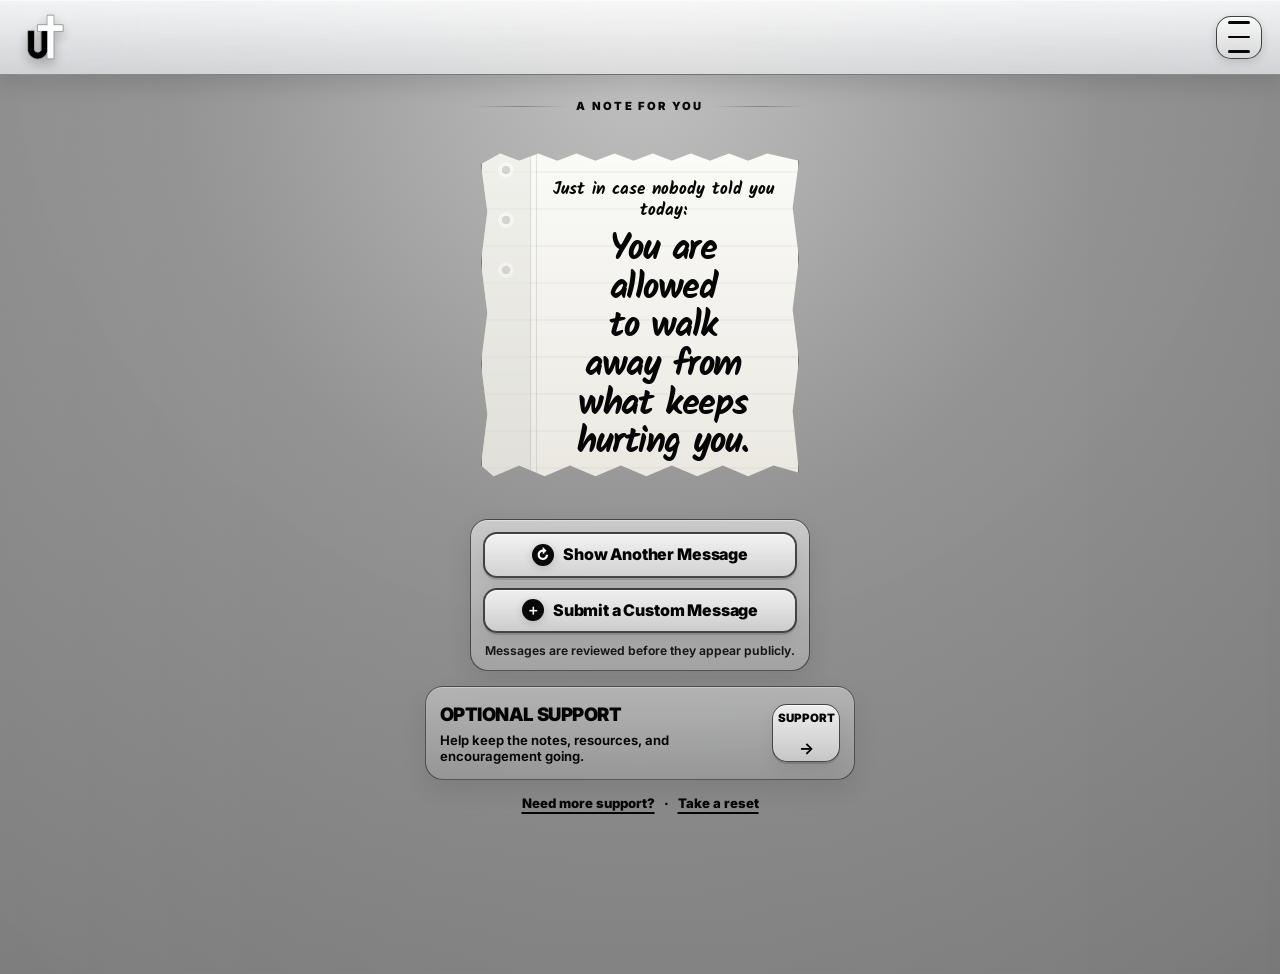
==== index.html @ c01e530f "Update index.html" ====
<!doctype html>
<html lang="en">
<head>
<meta charset="utf-8">
<meta name="viewport" content="width=device-width, initial-scale=1, viewport-fit=cover">
<meta name="theme-color" content="#8b8b8b">
<link rel="preconnect" href="https://fonts.googleapis.com">
<link rel="preconnect" href="https://fonts.gstatic.com" crossorigin>
<link href="https://fonts.googleapis.com/css2?family=Inter:wght@400;500;600;700;800;900&family=Kalam:wght@400;700&display=swap" rel="stylesheet">
<link rel="stylesheet" href="/assets/css/styles.css?v=22">
<title>Understanding Trauma | A Note For You</title>
<meta name="description" content="A gentle place to pause, breathe, and receive a note of encouragement.">
<meta property="og:title" content="Understanding Trauma | A Note For You">
<meta property="og:description" content="A gentle place to pause, breathe, and receive a note of encouragement.">
<meta property="og:type" content="website">
</head>
<body class="home-body balanced-home-body">
<a class="skip-link" href="#main">Skip to main content</a>
<div class="app-shell balanced-app-shell">
<header class="site-topbar clean-sticky-header">
<a class="top-logo" href="/" aria-label="Understanding Trauma home">
<img src="/assets/images/ut-logo-transparent.png" alt="Understanding Trauma logo">
</a>
<button class="menu-toggle" id="menuToggle" type="button" aria-label="Open navigation menu" aria-expanded="false" aria-controls="siteMenu">
<span></span><span></span><span></span>
</button>
<nav class="site-menu" id="siteMenu" aria-label="Site navigation">
<div class="menu-card">
<div class="menu-head">
<span>Understanding Trauma</span>
<button class="menu-close" id="menuClose" type="button" aria-label="Close navigation menu">×</button>
</div>
<a href="/" class="is-active">Notes</a>
<a href="/user_messages/">Submit a Message</a>
<a href="/resources/">Resources</a>
<a href="/destress/">Destress</a>
<a href="/faith/">Faith</a>
<a href="/store/">Store</a>
<a href="/support/">Support</a>
<a href="/about/">About</a>
<a href="/admin/">Admin</a>
</div>
</nav>
</header>
<main class="main-home balanced-main-home" id="main">
<section class="note-section balanced-note-section reveal" aria-label="A note for you">
<div class="section-label"><span></span><p>A Note For You</p><span></span></div>
<div class="note-wrap">
<article class="note-paper balanced-note-paper" aria-live="polite">
<p class="note-kicker">Just in case nobody told you today: </p>
<p class="note-message" id="noteMessage" aria-live="polite"></p>
</article>
</div>
<div class="action-panel balanced-action-panel">
<button class="control-button primary-control" id="newNoteButton" type="button">
<span class="control-icon" aria-hidden="true">↻</span>
<span>Show Another Message</span>
</button>
<a class="control-button secondary-control" href="/user_messages/">
<span class="control-icon" aria-hidden="true">＋</span>
<span>Submit a Custom Message</span>
</a>
<p class="review-note">Messages are reviewed before they appear publicly.</p>
</div>
</section>
<section class="home-support-card reveal reveal-delay" aria-label="Support Understanding Trauma">
<div>
<h2 class="home-support-kicker">Optional support</h2>
<p>Help keep the notes, resources, and encouragement going.</p>
</div>
<a class="home-support-link" href="/support/">
<span>Support</span>
<strong>→</strong>
</a>
</section>
<section class="home-soft-links reveal reveal-delay" aria-label="Additional support links">
<a href="/resources/">Need more support?</a>
<span aria-hidden="true">·</span>
<a href="/destress/">Take a reset</a>
</section>
</main>
<div id="siteFooter"></div>
</div>
<script src="/assets/js/nav.js?v=22" defer></script>
<script src="/assets/js/app.js?v=22" defer></script>
<script src="/assets/js/faith.js?v=22" defer></script>
<script src="/assets/js/support.js?v=22" defer></script>
<script src="/assets/js/submit.js?v=22" defer></script>
<script src="/assets/js/store.js?v=22" defer></script>
<script src="/assets/js/destress.js?v=22" defer></script>
<script src="/assets/js/music.js?v=22" defer></script>
</body>
</html>
---- assets/css/styles.css ----
:root{
--page:#e8edf2;
--shell:#8e8e8e;
--shell-top:#a2a2a2;
--shell-bottom:#7f7f7f;
--ink:#050505;
--muted:#2a2a2a;
--line:#050505;
--panel:#d8d8d8;
--panel2:#eeeeee;
--paper:#f7f7f2;
--paper2:#e9e8e1;
--shadow:0 18px 45px rgba(0,0,0,.16);
--shadow2:0 8px 18px rgba(0,0,0,.13);
--font-sans:Inter,system-ui,-apple-system,BlinkMacSystemFont,"Segoe UI",sans-serif;
--font-note:Kalam,"Comic Sans MS",cursive;
}
*{box-sizing:border-box}
html{scroll-behavior:smooth}
body{margin:0;background:var(--page);color:var(--ink);font-family:var(--font-sans);line-height:1.45}
a{color:inherit;text-decoration:none}
button,input,textarea{font:inherit;color:inherit}
button,a{touch-action:manipulation}
img,svg{display:block}
.skip-link{position:absolute;left:1rem;top:-5rem;background:#000;color:#fff;padding:.65rem 1rem;border-radius:999px;z-index:999}
.skip-link:focus{top:1rem}
.home-body,.interior-body,.admin-body{min-height:100svh;padding:7px;background:linear-gradient(180deg,#f4f6f8,#e3e8ed)}
.app-shell{position:relative;width:min(100%,470px);min-height:calc(100svh - 14px);margin:0 auto;overflow:hidden;border-radius:14px;background:linear-gradient(180deg,var(--shell-top),var(--shell) 24%,var(--shell-bottom));box-shadow:0 0 0 1px rgba(255,255,255,.75),0 20px 60px rgba(0,0,0,.15);display:flex;flex-direction:column}
.app-shell::before{content:"";position:absolute;inset:0;background:repeating-linear-gradient(0deg,rgba(255,255,255,.035) 0 1px,transparent 1px 5px),linear-gradient(90deg,rgba(255,255,255,.10),transparent 18%,transparent 82%,rgba(0,0,0,.055));pointer-events:none;mix-blend-mode:soft-light}
.site-topbar{position:relative;z-index:20;display:flex;align-items:center;justify-content:space-between;min-height:84px;padding:13px 19px;border-bottom:3px solid var(--line);box-shadow:0 7px 14px rgba(0,0,0,.13)}
.top-logo{display:grid;place-items:center;width:64px;height:64px}
.top-logo img{width:64px;height:64px;object-fit:contain;filter:drop-shadow(0 6px 6px rgba(0,0,0,.32)) drop-shadow(0 0 10px rgba(255,255,255,.32))}
.menu-toggle,.menu-close{display:grid;place-items:center;border:2px solid var(--line);background:linear-gradient(180deg,#f5f5f5,#d8d8d8);color:#000;cursor:pointer;box-shadow:0 2px 0 rgba(0,0,0,.18)}
.menu-toggle{width:48px;height:44px;border-radius:14px;gap:4px}
.menu-toggle span{display:block;width:22px;height:3px;border-radius:99px;background:#050505}
.menu-close{width:38px;height:38px;border-radius:12px;font-size:1.35rem;font-weight:900}
.site-menu{position:fixed;inset:0;z-index:100;background:rgba(0,0,0,.45);display:none;align-items:flex-start;justify-content:center;padding:18px}
.site-menu.is-open{display:flex}
.menu-card{width:min(100%,360px);margin-top:10px;border:2px solid #000;border-radius:20px;background:linear-gradient(180deg,#f3f3f3,#d1d1d1);box-shadow:0 24px 70px rgba(0,0,0,.35);overflow:hidden}
.menu-head{display:flex;align-items:center;justify-content:space-between;padding:15px;border-bottom:2px solid #000}
.menu-head span{font-size:.74rem;text-transform:uppercase;letter-spacing:.18em;font-weight:900}
.menu-card a{display:flex;align-items:center;justify-content:space-between;min-height:54px;padding:0 17px;border-bottom:1px solid rgba(0,0,0,.20);font-weight:850;font-size:1rem}
.menu-card a::after{content:"→";font-weight:900}
.menu-card a:last-child{border-bottom:0}
.menu-card a.is-active{background:rgba(255,255,255,.52)}
.menu-open{overflow:hidden}
.main-home,.interior-main{position:relative;z-index:1;flex:1;padding:24px 20px}
.main-home{display:grid;gap:18px;align-content:start}
.note-section{display:grid;gap:16px;justify-items:center}
.section-label{display:grid;grid-template-columns:1fr auto 1fr;align-items:center;gap:10px;width:100%;max-width:330px}
.section-label span{height:1px;background:linear-gradient(90deg,transparent,#171717,transparent);opacity:.32}
.section-label p,.micro-label,.panel-label{margin:0;text-transform:uppercase;letter-spacing:.20em;font-weight:900;font-size:.70rem;color:#0a0a0a}
.note-wrap{width:100%;display:grid;place-items:center;padding:6px 0}
.note-paper{position:relative;width:min(318px,88vw);min-height:220px;padding:44px 24px 35px;display:grid;align-content:center;text-align:center;background:linear-gradient(145deg,var(--paper),var(--paper2));box-shadow:0 18px 34px rgba(0,0,0,.18),0 1px 0 rgba(255,255,255,.65) inset;clip-path:polygon(0% 8%,6% 5%,12% 7%,18% 5%,24% 7%,30% 5%,36% 7%,42% 5%,48% 7%,54% 5%,60% 7%,66% 5%,72% 7%,78% 5%,84% 7%,90% 5%,100% 7%,98% 20%,100% 34%,98% 48%,100% 62%,98% 76%,100% 93%,92% 91%,84% 94%,76% 91%,68% 94%,60% 91%,52% 94%,44% 91%,36% 94%,28% 91%,20% 94%,12% 91%,4% 94%,0% 91%,2% 77%,0% 63%,2% 49%,0% 35%,2% 21%)}
.note-paper::before{content:"";position:absolute;inset:0;background:repeating-linear-gradient(2deg,rgba(255,255,255,.14) 0 1px,rgba(0,0,0,.012) 1px 3px);opacity:.5;pointer-events:none}
.note-kicker,.note-message,.note-helper{position:relative;z-index:1}
.note-kicker{margin:0 auto 9px;max-width:250px;font-family:var(--font-note);font-size:1.08rem;font-weight:700;line-height:1.18}
.note-message{margin:0 auto;max-width:252px;font-family:var(--font-note);font-weight:700;font-size:1.38rem;line-height:1.23;letter-spacing:-.02em;transition:opacity .18s ease,transform .18s ease}
.note-message.is-changing{opacity:.25;transform:scale(.982)}
.note-helper{margin:9px 0 0;font-family:var(--font-note);font-weight:700;font-size:.74rem;color:#474747}
.action-panel{width:min(100%,340px);display:grid;gap:10px;padding:12px;border:1.5px solid rgba(0,0,0,.55);border-radius:18px;background:rgba(255,255,255,.10);box-shadow:inset 0 1px 0 rgba(255,255,255,.22),0 8px 18px rgba(0,0,0,.10)}
.control-button{display:flex;align-items:center;justify-content:center;gap:9px;min-height:45px;width:100%;padding:9px 15px;border:2px solid var(--line);border-radius:13px;background:linear-gradient(180deg,#f8f8f8,#dcdcdc);color:#000;font-weight:850;letter-spacing:-.01em;cursor:pointer;box-shadow:0 1px 0 rgba(255,255,255,.88) inset,0 3px 0 rgba(0,0,0,.18),0 7px 14px rgba(0,0,0,.08);transition:transform .18s ease,background .18s ease,box-shadow .18s ease}
.control-button:hover{background:linear-gradient(180deg,#fff,#e4e4e4);transform:translateY(-1px)}
.control-button:active{transform:translateY(2px);box-shadow:0 1px 0 rgba(255,255,255,.88) inset,0 1px 0 rgba(0,0,0,.18)}
.control-icon{display:grid;place-items:center;width:22px;height:22px;border-radius:999px;background:#080808;color:#fff;font-weight:900;font-size:.9rem;line-height:1}
.review-note{margin:0 auto;text-align:center;font-size:.76rem;font-weight:650;line-height:1.25;color:#171717}
.home-cards{display:grid;gap:11px;width:min(100%,340px);margin:0 auto}
.mini-card{display:grid;gap:4px;padding:14px;border:1.5px solid rgba(0,0,0,.50);border-radius:17px;background:rgba(255,255,255,.12);box-shadow:inset 0 1px 0 rgba(255,255,255,.18)}
.mini-card span{font-size:.72rem;text-transform:uppercase;letter-spacing:.18em;font-weight:900}
.mini-card strong{font-size:1.02rem;line-height:1.2}
.music-card{grid-template-columns:1fr}
.music-toggle{display:flex;align-items:center;justify-content:center;gap:9px;min-height:42px;border:2px solid #000;border-radius:13px;background:linear-gradient(180deg,#f8f8f8,#dcdcdc);font-weight:850;cursor:pointer;box-shadow:0 3px 0 rgba(0,0,0,.16)}
.music-dot{width:10px;height:10px;border-radius:999px;background:#0a0a0a;box-shadow:0 0 0 4px rgba(0,0,0,.08)}
.music-toggle[aria-pressed="true"] .music-dot{background:#fff;box-shadow:0 0 0 4px rgba(0,0,0,.35),0 0 12px rgba(255,255,255,.8)}
.clean-footer{position:relative;z-index:2;display:block;padding:18px 20px;border-top:3px solid #050505;background:rgba(120,120,120,.42)}
.footer-main{display:flex;align-items:center;justify-content:space-between;gap:14px}
.footer-brand{margin:0 0 4px;font-size:1rem;font-weight:900}
.footer-note{margin:0;font-size:.88rem;line-height:1.28;color:#111}
.footer-socials{display:flex;gap:8px;flex-shrink:0}
.footer-socials a{display:grid;place-items:center;width:38px;height:38px;border:2px solid #000;border-radius:12px;background:linear-gradient(180deg,#f1f1f1,#d8d8d8);box-shadow:0 2px 0 rgba(0,0,0,.16)}
.footer-socials svg{width:20px;height:20px}
.footer-links{display:flex;flex-wrap:wrap;gap:8px 13px;margin-top:14px;padding-top:12px;border-top:1px solid rgba(0,0,0,.25)}
.footer-links a{font-size:.82rem;font-weight:850;text-decoration:underline;text-decoration-thickness:2px;text-underline-offset:4px}
.page-hero,.content-hero{text-align:center;max-width:690px;margin:0 auto 22px}
h1,h2,p{margin-top:0}
h1{margin:7px auto 10px;font-size:clamp(2rem,9.4vw,3.25rem);line-height:.96;letter-spacing:-.06em;font-weight:900;text-wrap:balance}
.hero-lede{max-width:600px;margin:0 auto;color:#111;font-size:1rem;line-height:1.45}
.form-layout{display:grid;gap:14px;max-width:760px;margin:0 auto}
.message-form,.submit-tips,.admin-panel,.review-card,.not-found-card,.content-card{border:2px solid #000;border-radius:19px;background:linear-gradient(180deg,rgba(238,238,238,.93),rgba(212,212,212,.93));box-shadow:var(--shadow2)}
.message-form,.submit-tips,.admin-panel,.content-card{padding:18px}
.message-form label,.token-form label,.login-form label{display:block;margin-bottom:6px;font-weight:850}
.field-help{margin:0 0 12px;color:#1d1d1d;font-size:.93rem;line-height:1.35}
textarea,input{width:100%;border:2px solid #000;border-radius:13px;background:#f4f4f4;padding:12px;outline:none}
textarea{min-height:170px;resize:vertical}
textarea:focus,input:focus{background:#fff;box-shadow:0 0 0 4px rgba(255,255,255,.36)}
.form-row{margin:14px 0}
.small-field span{font-weight:600;color:#333}
.check-row{display:flex!important;gap:11px;align-items:flex-start;margin:12px 0 17px!important;color:#111;font-weight:700!important;line-height:1.32}
.check-row input{width:24px;height:24px;margin-top:2px;accent-color:#000;flex:0 0 auto}
.form-status,.admin-status{min-height:1.4rem;margin:12px 0 0;font-weight:850}
.submit-tips ul{margin:10px 0 0;padding-left:18px;color:#111}
.submit-tips li{line-height:1.34}
.submit-tips li+li{margin-top:7px}
.content-main{display:grid;gap:14px}
.content-card h2{margin:0 0 8px;font-size:1.25rem;line-height:1.1;font-weight:900}
.content-card p{margin:0;font-weight:600;line-height:1.46}
.content-grid{display:grid;gap:12px}
.important-card{background:linear-gradient(180deg,#f5f5f5,#d3d3d3)}
.admin-panel{max-width:790px;margin:0 auto}
.hero-lede-admin{max-width:650px}
.login-form{display:grid;gap:10px;margin-top:18px}
.is-hidden{display:none!important}
.admin-panel-top{display:flex;align-items:flex-start;justify-content:space-between;gap:14px}
.small-logout,.mini-link{min-height:36px;padding:7px 12px;border:2px solid #000;border-radius:999px;background:linear-gradient(180deg,#f2f2f2,#d8d8d8);font-weight:850;cursor:pointer;box-shadow:0 2px 0 rgba(0,0,0,.15)}
.portal-grid{display:grid;gap:12px;margin-top:18px}
.portal-card{display:grid;grid-template-columns:auto 1fr auto;align-items:center;gap:12px;padding:14px;border:2px solid #000;border-radius:16px;background:linear-gradient(180deg,#f1f1f1,#d5d5d5);box-shadow:0 1px 0 rgba(255,255,255,.75) inset,0 3px 0 rgba(0,0,0,.16)}
.portal-card-icon{display:grid;place-items:center;width:36px;height:36px;border-radius:999px;background:#070707;color:#fff;font-weight:900}
.portal-card-text{display:grid;gap:2px}
.portal-card-text strong{font-size:1rem;line-height:1.1}
.portal-card-text small{font-size:.82rem;line-height:1.25;color:#242424;font-weight:650}
.portal-card-arrow{font-weight:900}
.review-toolbar{display:flex;align-items:center;justify-content:space-between;gap:10px;margin:16px 0 2px}
.message-list{display:grid;gap:12px;margin-top:14px}
.review-card{padding:14px;background:#efefef}
.review-card p{margin-bottom:8px;font-weight:650}
.review-meta{font-size:.85rem;color:#222;font-weight:800}
.review-actions{display:flex;gap:8px;flex-wrap:wrap;margin-top:10px}
.review-actions .control-button{width:auto;min-height:40px;padding:8px 12px;border-radius:10px}
.review-actions button[data-action="reject"]{background:linear-gradient(180deg,#4c4c4c,#292929);color:#fff}
.review-actions button[data-action="reject"] .control-icon{background:#fff;color:#000}
.empty-state{display:grid;gap:4px;padding:18px;border:2px dashed #000;border-radius:16px;background:rgba(255,255,255,.35);text-align:center}
.not-found{min-height:100svh;display:grid;place-content:center;text-align:center;background:var(--page);padding:18px}
.not-found-card{width:min(620px,100%);padding:26px;background:var(--shell)}
.not-found-card img{width:84px;height:84px;object-fit:contain;margin:0 auto 18px}
.not-found-card .control-button{width:auto;display:inline-flex;margin:0 auto}
.reveal{animation:rise .45s ease both}.reveal-delay{animation-delay:.06s}
@keyframes rise{from{opacity:0;transform:translateY(10px)}to{opacity:1;transform:translateY(0)}}
@media (min-width:760px){
.app-shell{width:min(100%,920px)}
.main-home{align-content:start}
.content-grid{grid-template-columns:repeat(3,1fr)}
.form-layout{grid-template-columns:minmax(0,1fr) 270px}
}
@media (max-width:390px){
.home-body,.interior-body,.admin-body{padding:5px}
.app-shell{min-height:calc(100svh - 10px)}
.site-topbar{min-height:78px;padding:10px 16px}
.top-logo,.top-logo img{width:58px;height:58px}
.menu-toggle{width:46px;height:42px}
.main-home,.interior-main{padding:20px 18px}
.note-paper{width:min(302px,88vw);min-height:210px;padding:40px 21px 32px}
.note-kicker{font-size:1.02rem}
.note-message{font-size:1.26rem}
.control-button{font-size:.96rem}
.footer-main{align-items:flex-start;flex-direction:column}
}
@media (max-height:735px){
.site-topbar{min-height:76px}
.top-logo,.top-logo img{width:56px;height:56px}
.main-home{gap:14px;padding-top:18px}
.note-paper{min-height:200px;padding-top:38px;padding-bottom:30px}
.note-message{font-size:1.22rem}
}
@media (prefers-reduced-motion:reduce){
*,*::before,*::after{animation-duration:.01ms!important;animation-iteration-count:1!important;scroll-behavior:auto!important;transition:none!important}
}

/* v7 expansion: support, destress, faith, store, product admin */
.two-col{grid-template-columns:1fr}
.resource-actions{margin:0 auto;width:min(100%,520px)}
.support-card .control-button{margin-top:14px}
.fine-print{margin:10px 0 0!important;font-size:.82rem;color:#2c2c2c}
.destress-card{border:2px solid #000;border-radius:20px;background:linear-gradient(180deg,rgba(238,238,238,.94),rgba(212,212,212,.94));box-shadow:var(--shadow2);padding:20px;text-align:center;display:grid;gap:16px}
.breathing-orb{width:150px;height:150px;border:2px solid #000;border-radius:999px;margin:0 auto;background:radial-gradient(circle,#f6f6f6,#bdbdbd);box-shadow:0 12px 24px rgba(0,0,0,.18),inset 0 0 18px rgba(255,255,255,.5);display:grid;place-items:center;transition:transform 4s ease,box-shadow 4s ease}
.breathing-orb span{width:20px;height:20px;border-radius:999px;background:#050505}
.breathing-orb.inhale{transform:scale(1.18)}
.breathing-orb.hold{transform:scale(1.18);box-shadow:0 14px 30px rgba(0,0,0,.22),inset 0 0 24px rgba(255,255,255,.7)}
.breathing-orb.exhale{transform:scale(.88);transition-duration:6s}
.breathing-orb.rest{transform:scale(1);transition-duration:2s}
.breathing-text{font-size:1.15rem;font-weight:850;margin:0}
.destress-actions{display:grid;gap:10px}
.faith-card p{font-family:var(--font-note);font-size:1.25rem;font-weight:700}
.store-toolbar{display:flex;align-items:center;justify-content:space-between;gap:10px;margin-bottom:4px}
.store-grid{display:grid;gap:14px}
.store-empty{text-align:center}
.store-card{border:2px solid #000;border-radius:20px;background:linear-gradient(180deg,rgba(238,238,238,.94),rgba(212,212,212,.94));box-shadow:var(--shadow2);overflow:hidden}
.store-card img{width:100%;aspect-ratio:4/3;object-fit:cover;border-bottom:2px solid #000}
.store-placeholder{aspect-ratio:4/3;display:grid;place-items:center;border-bottom:2px solid #000;background:linear-gradient(135deg,#bdbdbd,#eeeeee)}
.store-placeholder span{font-size:2rem;font-weight:900;letter-spacing:-.08em}
.store-card-body{padding:16px;display:grid;gap:10px}
.store-card-body h2{margin:0;font-size:1.25rem}
.store-card-body p{margin:0;font-weight:650}
.store-card-body strong{font-size:1.1rem}
.store-card .control-button[disabled]{opacity:.72;cursor:not-allowed}
.product-form{display:grid;gap:10px;margin:18px 0;padding:16px;border:2px solid #000;border-radius:18px;background:rgba(255,255,255,.20)}
.product-form label{font-weight:850}
.product-form textarea{min-height:110px}
.product-form select{width:100%;border:2px solid #000;border-radius:13px;background:#f4f4f4;padding:12px;font:inherit;font-weight:700}
.product-form-grid{display:grid;grid-template-columns:1fr 1fr;gap:10px}
.product-actions{display:grid;gap:10px}
.product-admin-list{display:grid;gap:12px;margin-top:14px}
.admin-product-card{display:grid;gap:12px;border:2px solid #000;border-radius:16px;background:linear-gradient(180deg,#f1f1f1,#d5d5d5);box-shadow:var(--shadow2);padding:14px}
.admin-product-card h2{margin:0 0 5px;font-size:1.15rem}
.admin-product-card p{margin:0 0 8px;font-weight:650}
.admin-product-card strong{display:inline-flex;margin-left:8px}
.product-badge{display:inline-flex;align-items:center;min-height:26px;padding:3px 9px;border:2px solid #000;border-radius:999px;font-size:.78rem;font-weight:900;text-transform:uppercase;letter-spacing:.08em;background:#efefef}
.admin-product-actions{display:flex;gap:8px;flex-wrap:wrap}
.support-mini{background:linear-gradient(180deg,rgba(255,255,255,.26),rgba(0,0,0,.045))}
@media (min-width:760px){
.two-col{grid-template-columns:1fr 1fr}
.destress-actions,.product-actions{grid-template-columns:1fr 1fr}
.store-grid{grid-template-columns:repeat(2,1fr)}
.admin-product-card{grid-template-columns:1fr auto;align-items:center}
}
@media (max-width:390px){
.breathing-orb{width:130px;height:130px}
.product-form-grid{grid-template-columns:1fr}
}

/* v8 friendly Square support page */
.support-main{gap:16px}
.support-hero{text-align:center;max-width:690px;margin:0 auto 4px}
.support-hero h1{font-family:var(--font-note);font-size:clamp(2.45rem,11vw,4.2rem);letter-spacing:-.06em;line-height:.92;margin-bottom:12px}
.support-note-card{width:min(100%,520px);margin:0 auto;padding:18px 20px;border:2px solid #000;border-radius:22px;background:linear-gradient(145deg,var(--paper,#f7f7f2),var(--paper2,#e9e8e1));box-shadow:var(--shadow2,0 8px 18px rgba(0,0,0,.13));text-align:center}
.support-script{font-family:var(--font-note);font-size:1.28rem;font-weight:700;line-height:1.25;margin:0}
.support-options{display:grid;gap:12px;width:min(100%,560px);margin:0 auto}
.support-option{display:grid;grid-template-columns:1fr auto;align-items:center;gap:14px;padding:16px;border:2px solid #000;border-radius:22px;background:linear-gradient(180deg,rgba(238,238,238,.94),rgba(212,212,212,.94));box-shadow:var(--shadow2,0 8px 18px rgba(0,0,0,.13))}
.support-option h2{margin:3px 0 6px;font-size:1.25rem;letter-spacing:-.03em;font-weight:900}
.support-option p{margin:0;font-size:.93rem;font-weight:650;line-height:1.33}
.support-eyebrow{margin:0!important;text-transform:uppercase;letter-spacing:.16em;font-size:.68rem!important;font-weight:900!important;color:#262626}
.featured-support{background:linear-gradient(180deg,#f4f4f4,#cccccc)}
.support-button{display:grid;place-items:center;width:82px;height:82px;border:2px solid #000;border-radius:20px;background:linear-gradient(180deg,#fbfbfb,#d8d8d8);box-shadow:0 1px 0 rgba(255,255,255,.85) inset,0 4px 0 rgba(0,0,0,.17);text-align:center}
.support-button span{font-size:1.18rem;font-weight:900;line-height:1}
.support-button strong{font-size:.78rem;text-transform:uppercase;letter-spacing:.08em}
.support-status{min-height:1.4rem;width:min(100%,520px);margin:0 auto;text-align:center;font-weight:850}
.support-impact{margin-top:2px}
@media (max-width:390px){
.support-option{grid-template-columns:1fr;justify-items:start}
.support-button{width:100%;height:54px;grid-template-columns:auto auto;gap:9px;border-radius:16px}
.support-button span{font-size:1rem}
.support-hero h1{font-size:2.6rem}
}

/* v9 calmer homepage redesign */
.calm-main-home{gap:16px;padding-top:24px;padding-bottom:18px}
.calm-note-section{gap:15px}
.calm-note-paper{min-height:214px}
.calm-action-panel{width:min(100%,340px);padding:12px;gap:10px}
.calm-strip{width:min(100%,340px);margin:0 auto;display:flex;flex-wrap:wrap;align-items:center;justify-content:center;gap:8px 10px;padding:10px 12px;border:1.5px solid rgba(0,0,0,.42);border-radius:999px;background:rgba(255,255,255,.13);box-shadow:inset 0 1px 0 rgba(255,255,255,.18)}
.calm-strip-link{display:inline-flex;align-items:center;gap:7px;border:0;background:transparent;padding:4px 0;font:inherit;font-size:.84rem;font-weight:850;text-decoration:underline;text-decoration-thickness:2px;text-underline-offset:4px;cursor:pointer;color:#060606}
.music-inline-button{text-decoration:none}
.music-inline-button .music-label{text-decoration:underline;text-decoration-thickness:2px;text-underline-offset:4px}
.quiet-explore{width:min(100%,340px);margin:0 auto;padding:15px;border:1.5px solid rgba(0,0,0,.42);border-radius:18px;background:rgba(255,255,255,.105);box-shadow:inset 0 1px 0 rgba(255,255,255,.16)}
.quiet-eyebrow{margin:0 0 10px;text-align:center;text-transform:uppercase;letter-spacing:.16em;font-size:.68rem;font-weight:900;color:#151515}
.quiet-link-grid{display:grid;grid-template-columns:1fr 1fr;gap:8px 10px}
.quiet-link-grid a{min-height:38px;display:flex;align-items:center;justify-content:center;text-align:center;padding:8px 9px;border:1.5px solid rgba(0,0,0,.52);border-radius:12px;background:rgba(255,255,255,.14);font-size:.82rem;font-weight:850;line-height:1.15}
.calm-footer .footer-links{justify-content:flex-start}
.calm-footer .footer-links a{font-size:.84rem}
.clean-footer .footer-links{gap:8px 16px}
@media (min-width:760px){
.calm-main-home{align-content:start}
.quiet-link-grid{grid-template-columns:repeat(4,1fr)}
.quiet-explore{width:min(100%,560px)}
}
@media (max-width:390px){
.calm-main-home{gap:14px}
.calm-strip{border-radius:18px}
.quiet-link-grid{grid-template-columns:1fr 1fr}
.quiet-link-grid a{font-size:.78rem}
}
@media (max-height:735px){
.calm-main-home{gap:12px;padding-top:18px}
.calm-note-paper{min-height:198px}
.quiet-explore{padding:12px}
}

/* v10 sleek style upgrade: sticky glass header + softer premium UI */
html{scroll-padding-top:98px}
.home-body,.interior-body,.admin-body{
background:
radial-gradient(circle at 50% 0%,rgba(255,255,255,.85),rgba(238,241,244,.78) 32%,rgba(222,228,234,.95) 100%);
}
.app-shell,.calm-app-shell{
overflow:visible!important;
background:
radial-gradient(circle at 50% 0%,rgba(190,190,190,.95),rgba(143,143,143,.96) 38%,rgba(118,118,118,.96) 100%);
box-shadow:
0 1px 0 rgba(255,255,255,.85) inset,
0 22px 70px rgba(0,0,0,.16);
}
.app-shell::before{
opacity:.55;
background:
repeating-linear-gradient(0deg,rgba(255,255,255,.026) 0 1px,transparent 1px 6px),
linear-gradient(90deg,rgba(255,255,255,.12),transparent 22%,transparent 78%,rgba(0,0,0,.045));
}
.site-topbar{
position:sticky!important;
top:max(8px,env(safe-area-inset-top))!important;
z-index:80!important;
min-height:70px!important;
margin:10px 12px 0!important;
padding:8px 14px!important;
border:1px solid rgba(0,0,0,.28)!important;
border-bottom:1px solid rgba(0,0,0,.28)!important;
border-radius:22px!important;
background:
linear-gradient(180deg,rgba(245,245,245,.70),rgba(188,188,188,.40))!important;
-webkit-backdrop-filter:blur(18px) saturate(1.18);
backdrop-filter:blur(18px) saturate(1.18);
box-shadow:
0 1px 0 rgba(255,255,255,.60) inset,
0 12px 32px rgba(0,0,0,.15)!important;
}
.site-topbar::after{
content:"";
position:absolute;
left:16px;
right:16px;
bottom:-11px;
height:1px;
background:linear-gradient(90deg,transparent,rgba(0,0,0,.45),transparent);
opacity:.65;
pointer-events:none;
}
.top-logo,.top-logo img{
width:54px!important;
height:54px!important;
}
.top-logo img{
filter:drop-shadow(0 5px 6px rgba(0,0,0,.28)) drop-shadow(0 0 10px rgba(255,255,255,.38))!important;
}
.menu-toggle{
width:46px!important;
height:43px!important;
border-radius:16px!important;
border:1.75px solid rgba(0,0,0,.72)!important;
background:linear-gradient(180deg,rgba(255,255,255,.72),rgba(216,216,216,.58))!important;
-webkit-backdrop-filter:blur(12px);
backdrop-filter:blur(12px);
box-shadow:0 1px 0 rgba(255,255,255,.75) inset,0 3px 10px rgba(0,0,0,.14)!important;
}
.menu-toggle span{
height:2.5px!important;
width:22px!important;
}
.site-menu{
align-items:flex-start!important;
justify-content:flex-end!important;
padding:calc(env(safe-area-inset-top) + 12px) 12px 12px!important;
background:rgba(0,0,0,.34)!important;
-webkit-backdrop-filter:blur(8px);
backdrop-filter:blur(8px);
}
.menu-card{
width:min(88vw,335px)!important;
margin-top:8px!important;
border:1px solid rgba(0,0,0,.30)!important;
border-radius:26px!important;
background:linear-gradient(180deg,rgba(245,245,245,.88),rgba(211,211,211,.80))!important;
-webkit-backdrop-filter:blur(18px) saturate(1.1);
backdrop-filter:blur(18px) saturate(1.1);
box-shadow:0 26px 80px rgba(0,0,0,.32)!important;
}
.menu-head{
padding:14px 15px!important;
border-bottom:1px solid rgba(0,0,0,.20)!important;
}
.menu-close{
border:1.5px solid rgba(0,0,0,.72)!important;
background:rgba(255,255,255,.56)!important;
box-shadow:0 2px 10px rgba(0,0,0,.12)!important;
}
.menu-card a{
min-height:50px!important;
border-bottom:1px solid rgba(0,0,0,.13)!important;
font-weight:820!important;
}
.menu-card a.is-active{
background:rgba(255,255,255,.48)!important;
}
.main-home,.interior-main{
padding-top:26px!important;
}
.note-paper{
box-shadow:
0 18px 40px rgba(0,0,0,.13),
0 1px 0 rgba(255,255,255,.70) inset!important;
}
.action-panel,.calm-action-panel,.quiet-explore,.message-form,.submit-tips,.admin-panel,.content-card,.destress-card,.support-option,.support-note-card,.store-card{
border-color:rgba(0,0,0,.58)!important;
background:linear-gradient(180deg,rgba(246,246,246,.55),rgba(205,205,205,.33))!important;
-webkit-backdrop-filter:blur(10px);
backdrop-filter:blur(10px);
box-shadow:
0 1px 0 rgba(255,255,255,.40) inset,
0 10px 26px rgba(0,0,0,.10)!important;
}
.control-button,.music-toggle,.support-button,.mini-link,.small-logout,.portal-card,.footer-socials a,.quiet-link-grid a{
border-color:rgba(0,0,0,.70)!important;
background:linear-gradient(180deg,rgba(255,255,255,.78),rgba(223,223,223,.64))!important;
box-shadow:
0 1px 0 rgba(255,255,255,.74) inset,
0 2px 0 rgba(0,0,0,.15),
0 8px 18px rgba(0,0,0,.08)!important;
}
.control-button{
border-radius:14px!important;
min-height:44px!important;
}
.control-icon{
box-shadow:0 2px 8px rgba(0,0,0,.16);
}
.calm-strip{
background:linear-gradient(180deg,rgba(245,245,245,.32),rgba(180,180,180,.18))!important;
-webkit-backdrop-filter:blur(12px);
backdrop-filter:blur(12px);
}
.quiet-explore{
border-radius:22px!important;
}
.quiet-link-grid a{
border-width:1px!important;
border-radius:14px!important;
background:rgba(255,255,255,.20)!important;
box-shadow:0 1px 0 rgba(255,255,255,.35) inset!important;
}
.clean-footer{
border-top:1px solid rgba(0,0,0,.45)!important;
background:linear-gradient(180deg,rgba(126,126,126,.30),rgba(96,96,96,.28))!important;
-webkit-backdrop-filter:blur(10px);
backdrop-filter:blur(10px);
}
.footer-links{
border-top:1px solid rgba(0,0,0,.22)!important;
}
.footer-links a{
opacity:.92;
}
.page-hero h1,.support-hero h1{
text-wrap:balance;
}
@media (max-width:390px){
.site-topbar{
min-height:66px!important;
margin:8px 10px 0!important;
padding:7px 12px!important;
border-radius:20px!important;
}
.top-logo,.top-logo img{
width:50px!important;
height:50px!important;
}
.menu-toggle{
width:43px!important;
height:40px!important;
border-radius:14px!important;
}
.main-home,.interior-main{
padding-top:22px!important;
}
}
@supports not ((backdrop-filter:blur(1px)) or (-webkit-backdrop-filter:blur(1px))){
.site-topbar,.menu-card,.action-panel,.calm-action-panel,.quiet-explore,.message-form,.submit-tips,.admin-panel,.content-card,.destress-card,.support-option,.support-note-card,.store-card{
background:#d7d7d7!important;
}
}

/* v11 true minimal homepage + fixed glass header */
html{scroll-padding-top:104px}
.home-body,.interior-body,.admin-body{
background:
radial-gradient(circle at 50% 0%,rgba(255,255,255,.88),rgba(236,240,244,.78) 34%,rgba(222,228,234,.96) 100%)!important;
}
.app-shell,.minimal-app-shell{
overflow:visible!important;
padding-top:92px!important;
background:
radial-gradient(circle at 50% 0%,rgba(188,188,188,.95),rgba(143,143,143,.96) 40%,rgba(118,118,118,.96) 100%)!important;
}
.site-topbar,.fixed-glass-header{
position:fixed!important;
top:calc(env(safe-area-inset-top) + 8px)!important;
left:50%!important;
right:auto!important;
transform:translateX(-50%)!important;
z-index:999!important;
width:min(calc(100vw - 24px), 896px)!important;
min-height:68px!important;
margin:0!important;
padding:8px 14px!important;
border:1px solid rgba(0,0,0,.28)!important;
border-radius:22px!important;
background:linear-gradient(180deg,rgba(247,247,247,.72),rgba(186,186,186,.42))!important;
-webkit-backdrop-filter:blur(18px) saturate(1.18)!important;
backdrop-filter:blur(18px) saturate(1.18)!important;
box-shadow:0 1px 0 rgba(255,255,255,.62) inset,0 12px 32px rgba(0,0,0,.16)!important;
}
.site-topbar::after{
content:"";
position:absolute;
left:18px;
right:18px;
bottom:-10px;
height:1px;
background:linear-gradient(90deg,transparent,rgba(0,0,0,.45),transparent);
opacity:.55;
pointer-events:none;
}
.top-logo,.top-logo img{width:54px!important;height:54px!important}
.menu-toggle{width:46px!important;height:43px!important;border-radius:16px!important}
.site-menu{
position:fixed!important;
inset:0!important;
z-index:1000!important;
align-items:flex-start!important;
justify-content:flex-end!important;
padding:calc(env(safe-area-inset-top) + 12px) 12px 12px!important;
background:rgba(0,0,0,.34)!important;
-webkit-backdrop-filter:blur(8px)!important;
backdrop-filter:blur(8px)!important;
}
.menu-card{
width:min(88vw,335px)!important;
margin-top:8px!important;
border:1px solid rgba(0,0,0,.30)!important;
border-radius:26px!important;
background:linear-gradient(180deg,rgba(245,245,245,.90),rgba(211,211,211,.82))!important;
-webkit-backdrop-filter:blur(18px) saturate(1.1)!important;
backdrop-filter:blur(18px) saturate(1.1)!important;
box-shadow:0 26px 80px rgba(0,0,0,.32)!important;
}
.main-home,.interior-main{
padding-top:24px!important;
}
.minimal-main-home{
min-height:calc(100svh - 190px);
display:grid!important;
align-content:center!important;
gap:14px!important;
padding-top:20px!important;
padding-bottom:20px!important;
}
.minimal-note-section{
gap:15px!important;
}
.minimal-note-paper{
min-height:214px!important;
box-shadow:0 18px 40px rgba(0,0,0,.13),0 1px 0 rgba(255,255,255,.70) inset!important;
}
.minimal-action-panel{
width:min(100%,340px)!important;
padding:12px!important;
gap:10px!important;
border-color:rgba(0,0,0,.52)!important;
background:linear-gradient(180deg,rgba(246,246,246,.45),rgba(205,205,205,.25))!important;
-webkit-backdrop-filter:blur(10px)!important;
backdrop-filter:blur(10px)!important;
}
.minimal-menu-note{
width:min(100%,330px);
margin:2px auto 0;
text-align:center;
font-size:.78rem;
font-weight:650;
line-height:1.32;
color:rgba(0,0,0,.72);
}
.minimal-home-body .home-cards,
.minimal-home-body .feature-stack,
.minimal-home-body .calm-strip,
.minimal-home-body .quiet-explore,
.minimal-home-body .music-card,
.minimal-home-body .compact-music{
display:none!important;
}
.minimal-footer{
padding-top:16px!important;
padding-bottom:16px!important;
}
.minimal-footer .footer-main{
align-items:center!important;
}
.minimal-footer .footer-links{
gap:8px 16px!important;
}
.minimal-footer .footer-links a{
font-size:.84rem!important;
}
.control-button,.music-toggle,.support-button,.mini-link,.small-logout,.portal-card,.footer-socials a,.quiet-link-grid a{
border-color:rgba(0,0,0,.70)!important;
background:linear-gradient(180deg,rgba(255,255,255,.78),rgba(223,223,223,.64))!important;
box-shadow:0 1px 0 rgba(255,255,255,.74) inset,0 2px 0 rgba(0,0,0,.15),0 8px 18px rgba(0,0,0,.08)!important;
}
.action-panel,.message-form,.submit-tips,.admin-panel,.content-card,.destress-card,.support-option,.support-note-card,.store-card{
border-color:rgba(0,0,0,.58)!important;
background:linear-gradient(180deg,rgba(246,246,246,.55),rgba(205,205,205,.33))!important;
-webkit-backdrop-filter:blur(10px)!important;
backdrop-filter:blur(10px)!important;
box-shadow:0 1px 0 rgba(255,255,255,.40) inset,0 10px 26px rgba(0,0,0,.10)!important;
}
.clean-footer{
border-top:1px solid rgba(0,0,0,.45)!important;
background:linear-gradient(180deg,rgba(126,126,126,.30),rgba(96,96,96,.28))!important;
-webkit-backdrop-filter:blur(10px)!important;
backdrop-filter:blur(10px)!important;
}
@media (max-width:390px){
.app-shell,.minimal-app-shell{padding-top:84px!important}
.site-topbar,.fixed-glass-header{
top:calc(env(safe-area-inset-top) + 7px)!important;
width:min(calc(100vw - 20px), 896px)!important;
min-height:64px!important;
padding:7px 12px!important;
border-radius:20px!important;
}
.top-logo,.top-logo img{width:50px!important;height:50px!important}
.menu-toggle{width:43px!important;height:40px!important;border-radius:14px!important}
.minimal-main-home{min-height:calc(100svh - 178px)}
.minimal-note-paper{min-height:202px!important}
}
@supports not ((backdrop-filter:blur(1px)) or (-webkit-backdrop-filter:blur(1px))){
.site-topbar,.fixed-glass-header,.menu-card,.minimal-action-panel,.message-form,.submit-tips,.admin-panel,.content-card,.destress-card,.support-option,.support-note-card,.store-card{
background:#d7d7d7!important;
}
}


/* v12 balanced home + top-start sticky glass header */
html{scroll-padding-top:82px}
.home-body,.interior-body,.admin-body{
background:radial-gradient(circle at 50% 0%,rgba(255,255,255,.88),rgba(236,240,244,.80) 34%,rgba(222,228,234,.96) 100%)!important;
}
.app-shell,.balanced-app-shell{
overflow:visible!important;
padding-top:0!important;
background:radial-gradient(circle at 50% 0%,rgba(188,188,188,.95),rgba(143,143,143,.96) 42%,rgba(118,118,118,.96) 100%)!important;
}
.site-topbar,.clean-sticky-header,.fixed-glass-header{
position:sticky!important;
top:0!important;
left:auto!important;
right:auto!important;
transform:none!important;
z-index:999!important;
width:100%!important;
min-height:74px!important;
margin:0!important;
padding:10px 18px!important;
border:0!important;
border-bottom:1px solid rgba(0,0,0,.38)!important;
border-radius:14px 14px 0 0!important;
background:linear-gradient(180deg,rgba(246,246,246,.74),rgba(180,180,180,.46))!important;
-webkit-backdrop-filter:blur(18px) saturate(1.18)!important;
backdrop-filter:blur(18px) saturate(1.18)!important;
box-shadow:0 1px 0 rgba(255,255,255,.58) inset,0 9px 22px rgba(0,0,0,.12)!important;
}
.site-topbar::after,.fixed-glass-header::after{
content:"";
position:absolute;
left:22px;
right:22px;
bottom:-1px;
height:1px;
background:linear-gradient(90deg,transparent,rgba(0,0,0,.42),transparent);
opacity:.55;
pointer-events:none;
}
.top-logo,.top-logo img{width:54px!important;height:54px!important}
.menu-toggle{
width:46px!important;
height:43px!important;
border-radius:15px!important;
border:1.75px solid rgba(0,0,0,.72)!important;
background:linear-gradient(180deg,rgba(255,255,255,.72),rgba(216,216,216,.58))!important;
box-shadow:0 1px 0 rgba(255,255,255,.75) inset,0 3px 10px rgba(0,0,0,.14)!important;
}
.menu-toggle span{height:2.5px!important;width:22px!important}
.site-menu{
position:fixed!important;
inset:0!important;
z-index:1000!important;
align-items:flex-start!important;
justify-content:center!important;
padding:calc(env(safe-area-inset-top) + 16px) 12px 12px!important;
background:rgba(0,0,0,.34)!important;
-webkit-backdrop-filter:blur(8px)!important;
backdrop-filter:blur(8px)!important;
}
.menu-card{
width:min(88vw,360px)!important;
margin-top:8px!important;
border:1px solid rgba(0,0,0,.30)!important;
border-radius:26px!important;
background:linear-gradient(180deg,rgba(245,245,245,.92),rgba(211,211,211,.84))!important;
-webkit-backdrop-filter:blur(18px) saturate(1.1)!important;
backdrop-filter:blur(18px) saturate(1.1)!important;
box-shadow:0 26px 80px rgba(0,0,0,.32)!important;
}
.main-home,.interior-main{padding-top:24px!important}
.balanced-main-home{
display:grid!important;
gap:15px!important;
align-content:start!important;
padding-top:24px!important;
padding-bottom:18px!important;
}
.balanced-note-section{gap:15px!important}
.balanced-note-paper{
min-height:214px!important;
box-shadow:0 18px 40px rgba(0,0,0,.13),0 1px 0 rgba(255,255,255,.70) inset!important;
}
.balanced-action-panel{
width:min(100%,340px)!important;
padding:12px!important;
gap:10px!important;
border-color:rgba(0,0,0,.52)!important;
background:linear-gradient(180deg,rgba(246,246,246,.45),rgba(205,205,205,.25))!important;
-webkit-backdrop-filter:blur(10px)!important;
backdrop-filter:blur(10px)!important;
}
.home-support-card{
width:min(100%,340px);
margin:0 auto;
display:grid;
grid-template-columns:1fr auto;
align-items:center;
gap:12px;
padding:14px;
border:1.5px solid rgba(0,0,0,.50);
border-radius:18px;
background:linear-gradient(180deg,rgba(246,246,246,.38),rgba(205,205,205,.20));
-webkit-backdrop-filter:blur(10px);
backdrop-filter:blur(10px);
box-shadow:0 1px 0 rgba(255,255,255,.32) inset,0 10px 24px rgba(0,0,0,.09);
}
.home-support-kicker{
margin:0 0 3px;
text-transform:uppercase;
letter-spacing:.16em;
font-size:.66rem;
font-weight:900;
}
.home-support-card h2{
margin:0 0 4px;
font-size:1.16rem;
letter-spacing:-.03em;
font-weight:900;
}
.home-support-card p{
margin:0;
font-size:.82rem;
font-weight:650;
line-height:1.25;
}
.home-support-link{
display:grid;
place-items:center;
gap:2px;
width:68px;
height:58px;
border:1.5px solid rgba(0,0,0,.68);
border-radius:15px;
background:linear-gradient(180deg,rgba(255,255,255,.78),rgba(223,223,223,.64));
box-shadow:0 1px 0 rgba(255,255,255,.74) inset,0 2px 0 rgba(0,0,0,.15),0 8px 18px rgba(0,0,0,.08);
font-size:.72rem;
font-weight:900;
text-transform:uppercase;
}
.home-support-link strong{font-size:1rem;line-height:1}
.home-soft-links{
width:min(100%,340px);
margin:0 auto;
display:flex;
align-items:center;
justify-content:center;
gap:9px;
font-size:.82rem;
font-weight:850;
}
.home-soft-links a{
text-decoration:underline;
text-decoration-thickness:2px;
text-underline-offset:4px;
}
.balanced-home-body .home-cards,
.balanced-home-body .feature-stack,
.balanced-home-body .calm-strip,
.balanced-home-body .quiet-explore,
.balanced-home-body .music-card,
.balanced-home-body .compact-music,
.balanced-home-body .minimal-menu-note{
display:none!important;
}
.minimal-footer .footer-main{align-items:center!important}
.clean-footer{
border-top:1px solid rgba(0,0,0,.45)!important;
background:linear-gradient(180deg,rgba(126,126,126,.30),rgba(96,96,96,.28))!important;
-webkit-backdrop-filter:blur(10px)!important;
backdrop-filter:blur(10px)!important;
}
.control-button,.music-toggle,.support-button,.mini-link,.small-logout,.portal-card,.footer-socials a{
border-color:rgba(0,0,0,.70)!important;
background:linear-gradient(180deg,rgba(255,255,255,.78),rgba(223,223,223,.64))!important;
box-shadow:0 1px 0 rgba(255,255,255,.74) inset,0 2px 0 rgba(0,0,0,.15),0 8px 18px rgba(0,0,0,.08)!important;
}
.action-panel,.message-form,.submit-tips,.admin-panel,.content-card,.destress-card,.support-option,.support-note-card,.store-card{
border-color:rgba(0,0,0,.58)!important;
background:linear-gradient(180deg,rgba(246,246,246,.55),rgba(205,205,205,.33))!important;
-webkit-backdrop-filter:blur(10px)!important;
backdrop-filter:blur(10px)!important;
box-shadow:0 1px 0 rgba(255,255,255,.40) inset,0 10px 26px rgba(0,0,0,.10)!important;
}
@media (min-width:760px){
.balanced-main-home{align-content:start!important}
.home-support-card,.home-soft-links{width:min(100%,430px)}
}
@media (max-width:390px){
.site-topbar,.clean-sticky-header,.fixed-glass-header{
min-height:68px!important;
padding:8px 16px!important;
}
.top-logo,.top-logo img{width:50px!important;height:50px!important}
.menu-toggle{width:43px!important;height:40px!important;border-radius:14px!important}
.balanced-main-home{gap:13px!important;padding-top:21px!important}
.balanced-note-paper{min-height:204px!important}
.home-support-card{grid-template-columns:1fr;gap:10px}
.home-support-link{width:100%;height:48px;grid-template-columns:auto auto;gap:7px}
}
@supports not ((backdrop-filter:blur(1px)) or (-webkit-backdrop-filter:blur(1px))){
.site-topbar,.clean-sticky-header,.menu-card,.balanced-action-panel,.home-support-card,.message-form,.submit-tips,.admin-panel,.content-card,.destress-card,.support-option,.support-note-card,.store-card{
background:#d7d7d7!important;
}
}

/* v13 coffee emoji support text */
.coffee-emoji{
display:inline-block;
font-size:.9em;
line-height:1;
transform:translateY(-.02em);
filter:drop-shadow(0 1px 1px rgba(0,0,0,.18));
}
.support-hero .coffee-emoji{
font-size:.82em;
}

/* v18 full width site shell + footer music control */
html,
body{
margin:0!important;
padding:0!important;
width:100%!important;
min-height:100%!important;
overflow-x:hidden!important;
}
body{
background:#8e8e8e!important;
}
.app-shell,
.balanced-app-shell,
.minimal-app-shell,
.calm-app-shell{
width:100%!important;
max-width:none!important;
min-height:100svh!important;
margin:0!important;
padding:0!important;
border-radius:0!important;
overflow:visible!important;
box-shadow:none!important;
}
.site-topbar,
.clean-sticky-header,
.fixed-glass-header{
position:sticky!important;
top:0!important;
left:auto!important;
right:auto!important;
transform:none!important;
width:100%!important;
max-width:none!important;
margin:0!important;
border-radius:0!important;
border-left:0!important;
border-right:0!important;
z-index:999!important;
}
.main-home,
.interior-main{
width:100%!important;
max-width:920px!important;
margin:0 auto!important;
padding-left:16px!important;
padding-right:16px!important;
box-sizing:border-box!important;
}
.site-footer,
.clean-footer,
.minimal-footer{
width:100%!important;
max-width:none!important;
margin:0!important;
border-radius:0!important;
box-sizing:border-box!important;
}
.footer-main,
.footer-links,
.footer-music-row{
width:min(100%,920px)!important;
margin-left:auto!important;
margin-right:auto!important;
box-sizing:border-box!important;
}
.footer-music-row{
display:flex!important;
justify-content:center!important;
padding:10px 16px 4px!important;
}
.footer-music-button{
appearance:none!important;
border:1.5px solid rgba(0,0,0,.68)!important;
border-radius:999px!important;
background:linear-gradient(180deg,rgba(255,255,255,.76),rgba(222,222,222,.62))!important;
box-shadow:0 1px 0 rgba(255,255,255,.72) inset,0 2px 0 rgba(0,0,0,.13),0 8px 18px rgba(0,0,0,.08)!important;
color:#0d0d0d!important;
display:inline-flex!important;
align-items:center!important;
justify-content:center!important;
gap:8px!important;
min-height:42px!important;
padding:0 16px!important;
font:inherit!important;
font-size:.84rem!important;
font-weight:900!important;
letter-spacing:-.01em!important;
cursor:pointer!important;
}
.footer-music-icon{
width:22px!important;
height:22px!important;
border-radius:999px!important;
display:inline-grid!important;
place-items:center!important;
background:rgba(0,0,0,.88)!important;
color:#fff!important;
font-size:.78rem!important;
line-height:1!important;
}
.footer-music-button[aria-pressed="true"] .footer-music-icon{
background:#fff!important;
color:#111!important;
box-shadow:inset 0 0 0 1.5px rgba(0,0,0,.82)!important;
}
.footer-music-button[aria-pressed="true"]{
background:linear-gradient(180deg,rgba(24,24,24,.92),rgba(0,0,0,.84))!important;
color:#fff!important;
}
.footer-music-button.music-error{
opacity:.78!important;
}
.home-support-card,
.action-panel,
.message-form,
.submit-tips,
.admin-panel,
.content-card,
.destress-card,
.support-option,
.support-note-card,
.store-card{
max-width:100%!important;
}
@media (max-width:420px){
.main-home,
.interior-main{
padding-left:14px!important;
padding-right:14px!important;
}
.footer-music-row{
padding-top:8px!important;
}
.footer-music-button{
width:100%!important;
max-width:320px!important;
}
}

/* v19 faith random page + smoother full-width polish */
.faith-body .app-shell,
.faith-body.balanced-home-body{
background:
radial-gradient(circle at 50% 0%,rgba(236,236,236,.96),rgba(159,159,159,.94) 44%,rgba(111,111,111,.96) 100%)!important;
}
.faith-main-home{
min-height:calc(100svh - 220px)!important;
}
.faith-note-paper{
position:relative!important;
}
.faith-note-paper::before{
content:"";
position:absolute;
inset:12px;
border:1px solid rgba(0,0,0,.08);
border-radius:22px;
pointer-events:none;
}
.faith-message{
font-size:clamp(1.72rem,7vw,3.35rem)!important;
line-height:.98!important;
}
.faith-reference{
margin:8px 0 0!important;
font-size:.86rem!important;
font-weight:900!important;
letter-spacing:.08em!important;
text-transform:uppercase!important;
color:rgba(0,0,0,.64)!important;
}
.faith-action-panel .control-button span:last-child{
white-space:normal!important;
}
.site-menu a.is-active{
background:rgba(0,0,0,.90)!important;
color:#fff!important;
}
.footer-music-button{
user-select:none!important;
-webkit-tap-highlight-color:transparent!important;
}
.footer-music-button[aria-pressed="true"] .footer-music-label::after{
content:" • looping";
font-weight:800;
opacity:.72;
}
@media (max-width:420px){
.faith-message{
font-size:clamp(1.46rem,8vw,2.58rem)!important;
}
.faith-reference{
font-size:.74rem!important;
}
}


/* v20 fixed header + faith related scripture */
:root{
--ut-header-height:74px;
}
html,
body{
margin:0!important;
padding:0!important;
width:100%!important;
min-height:100%!important;
overflow-x:hidden!important;
}
body{
padding-top:var(--ut-header-height)!important;
}
.site-topbar,
.clean-sticky-header,
.fixed-glass-header{
position:fixed!important;
top:0!important;
left:0!important;
right:0!important;
width:100%!important;
max-width:none!important;
margin:0!important;
transform:none!important;
z-index:9999!important;
border-radius:0!important;
border-left:0!important;
border-right:0!important;
min-height:var(--ut-header-height)!important;
}
.app-shell,
.balanced-app-shell,
.minimal-app-shell,
.calm-app-shell{
padding-top:0!important;
margin:0!important;
max-width:none!important;
width:100%!important;
border-radius:0!important;
overflow:visible!important;
}
.main-home,
.interior-main{
padding-top:24px!important;
}
.faith-scripture-box{
width:min(100%,340px);
margin:0 auto;
padding:13px 14px;
border:1.5px solid rgba(0,0,0,.52);
border-radius:18px;
background:linear-gradient(180deg,rgba(255,255,255,.56),rgba(220,220,220,.34));
-webkit-backdrop-filter:blur(10px);
backdrop-filter:blur(10px);
box-shadow:0 1px 0 rgba(255,255,255,.35) inset,0 10px 24px rgba(0,0,0,.09);
}
.faith-scripture-label{
margin:0 0 6px;
font-size:.68rem;
font-weight:950;
letter-spacing:.15em;
text-transform:uppercase;
color:rgba(0,0,0,.62);
}
.faith-verse-text{
margin:0;
font-family:Kalam,cursive;
font-size:1.05rem;
font-weight:700;
line-height:1.16;
color:#111;
}
.faith-verse-reference{
margin:7px 0 0;
font-size:.74rem;
font-weight:900;
letter-spacing:.08em;
text-transform:uppercase;
color:rgba(0,0,0,.62);
}
@media (min-width:760px){
.faith-scripture-box{
width:min(100%,430px);
}
}
@media (max-width:420px){
:root{
--ut-header-height:68px;
}
.main-home,
.interior-main{
padding-top:20px!important;
}
.faith-scripture-box{
width:min(100%,340px);
padding:12px 13px;
}
.faith-verse-text{
font-size:.98rem;
}
}
/* refined notepad quote cards */
.note-paper,
.balanced-note-paper,
.faith-note-paper{
position:relative!important;
overflow:hidden!important;
isolation:isolate!important;
border-radius:24px!important;
border:1.75px solid rgba(0,0,0,.52)!important;
background:
linear-gradient(90deg,rgba(0,0,0,.10) 0 1px,transparent 1px 100%) 54px 0/1px 100% no-repeat,
repeating-linear-gradient(180deg,transparent 0 35px,rgba(0,0,0,.06) 36px,transparent 37px),
linear-gradient(180deg,#fbfbf8 0%,#f1f0eb 58%,#e9e7df 100%)!important;
box-shadow:
0 2px 0 rgba(255,255,255,.70) inset,
0 18px 42px rgba(0,0,0,.16),
0 2px 0 rgba(0,0,0,.10)!important;
padding-left:70px!important;
}
.note-paper::before,
.balanced-note-paper::before,
.faith-note-paper::before{
content:""!important;
position:absolute!important;
top:0!important;
bottom:0!important;
left:0!important;
width:48px!important;
border-right:1px solid rgba(0,0,0,.16)!important;
background:
radial-gradient(circle at 24px 34px,rgba(0,0,0,.24) 0 4px,rgba(255,255,255,.58) 4.5px 7.5px,transparent 8px),
radial-gradient(circle at 24px 84px,rgba(0,0,0,.22) 0 4px,rgba(255,255,255,.56) 4.5px 7.5px,transparent 8px),
radial-gradient(circle at 24px 134px,rgba(0,0,0,.20) 0 4px,rgba(255,255,255,.54) 4.5px 7.5px,transparent 8px),
linear-gradient(180deg,rgba(232,232,226,.98),rgba(210,210,204,.90))!important;
border-radius:24px 0 0 24px!important;
z-index:-1!important;
pointer-events:none!important;
}
.note-paper::after,
.balanced-note-paper::after,
.faith-note-paper::after{
content:""!important;
position:absolute!important;
left:68px!important;
right:18px!important;
top:12px!important;
height:18px!important;
border-radius:999px!important;
background:linear-gradient(90deg,transparent,rgba(255,255,255,.42),transparent)!important;
opacity:.72!important;
pointer-events:none!important;
}
.note-message,
.faith-message{
position:relative!important;
z-index:1!important;
text-wrap:balance!important;
}
.note-helper,
.faith-reference,
.faith-inline-verse{
position:relative!important;
z-index:1!important;
}
@media (max-width:420px){
.note-paper,
.balanced-note-paper,
.faith-note-paper{
padding-left:56px!important;
background:
linear-gradient(90deg,rgba(0,0,0,.10) 0 1px,transparent 1px 100%) 43px 0/1px 100% no-repeat,
repeating-linear-gradient(180deg,transparent 0 32px,rgba(0,0,0,.058) 33px,transparent 34px),
linear-gradient(180deg,#fbfbf8 0%,#f1f0eb 58%,#e9e7df 100%)!important;
}
.note-paper::before,
.balanced-note-paper::before,
.faith-note-paper::before{
width:40px!important;
background:
radial-gradient(circle at 20px 32px,rgba(0,0,0,.23) 0 3.5px,rgba(255,255,255,.58) 4px 7px,transparent 7.5px),
radial-gradient(circle at 20px 82px,rgba(0,0,0,.21) 0 3.5px,rgba(255,255,255,.56) 4px 7px,transparent 7.5px),
radial-gradient(circle at 20px 132px,rgba(0,0,0,.19) 0 3.5px,rgba(255,255,255,.54) 4px 7px,transparent 7.5px),
linear-gradient(180deg,rgba(232,232,226,.98),rgba(210,210,204,.90))!important;
}
.note-paper::after,
.balanced-note-paper::after,
.faith-note-paper::after{
left:56px!important;
}
}
/* store coming soon card */
.store-coming-soon-card{
text-align:center!important;
align-items:center!important;
gap:12px!important;
padding:28px 18px!important;
}
.store-coming-soon-mark{
display:inline-grid!important;
place-items:center!important;
width:72px!important;
height:72px!important;
border-radius:999px!important;
margin:0 auto 2px!important;
border:1.75px solid rgba(0,0,0,.68)!important;
background:linear-gradient(180deg,rgba(255,255,255,.74),rgba(220,220,220,.56))!important;
box-shadow:0 1px 0 rgba(255,255,255,.74) inset,0 8px 20px rgba(0,0,0,.10)!important;
font-weight:950!important;
letter-spacing:-.04em!important;
text-transform:uppercase!important;
font-size:.82rem!important;
}
.store-coming-soon-card h2{
margin:0!important;
font-size:clamp(1.55rem,6vw,2.35rem)!important;
letter-spacing:-.06em!important;
}
.store-coming-soon-card p{
max-width:440px!important;
margin:0 auto!important;
font-weight:650!important;
line-height:1.42!important;
color:rgba(0,0,0,.72)!important;
}
.store-coming-soon-card .control-button{
width:min(100%,280px)!important;
margin-top:4px!important;
}
.note-message.is-waiting,
.faith-message.is-waiting{
opacity:.58!important;
font-size:clamp(1.35rem,6vw,2.55rem)!important;
}
.note-message.is-writing::after,
.faith-message.is-writing::after{
content:"";
display:inline-block;
width:.08em;
height:.85em;
margin-left:.08em;
background:rgba(0,0,0,.72);
animation:utBlink .9s steps(1) infinite;
transform:translateY(.08em);
}
@keyframes utBlink{
0%,48%{opacity:1}
49%,100%{opacity:0}
}
/* pencil writing animation */
.note-message,
.faith-message{
min-height:2.6em;
}
.pencil-cursor{
display:inline-block;
width:1.05em;
height:1.05em;
margin-left:.12em;
vertical-align:-.08em;
position:relative;
transform:rotate(-18deg);
animation:pencilWriteDrag .42s ease-in-out infinite alternate;
}
.pencil-cursor::before{
content:"";
position:absolute;
left:.22em;
top:.42em;
width:.70em;
height:.16em;
border-radius:999px;
background:#1d1d1d;
box-shadow:0 0 0 1px rgba(0,0,0,.15);
}
.pencil-cursor::after{
content:"";
position:absolute;
left:.86em;
top:.36em;
width:0;
height:0;
border-left:.22em solid #1d1d1d;
border-top:.13em solid transparent;
border-bottom:.13em solid transparent;
}
.note-message.is-writing,
.faith-message.is-writing{
text-shadow:.25px .25px 0 rgba(0,0,0,.18);
}
@keyframes pencilWriteDrag{
from{
transform:translateY(.04em) rotate(-22deg);
}
to{
transform:translateY(-.02em) rotate(-12deg);
}
}
@media (prefers-reduced-motion:reduce){
.pencil-cursor{
display:none!important;
}
}
/* consistent quote/message sizing */
.note-message,
.faith-message{
font-size:clamp(1.65rem,7vw,2.65rem)!important;
line-height:1.02!important;
letter-spacing:-.045em!important;
font-weight:700!important;
text-wrap:balance!important;
}

@media (max-width:420px){
.note-message,
.faith-message{
font-size:clamp(1.48rem,7.4vw,2.15rem)!important;
line-height:1.05!important;
}
}

/* v29 only fix faith/home message size - do not change notepad */
.note-paper .note-message,
.balanced-note-paper .note-message,
.faith-note-paper .faith-message,
.note-message,
.faith-message{
font-size:clamp(1.48rem,6.6vw,2.28rem)!important;
line-height:1.06!important;
letter-spacing:-.04em!important;
font-weight:700!important;
max-width:252px!important;
}

.faith-note-paper .faith-message,
p#faithMessage.faith-message,
#faithMessage{
font-size:clamp(1.48rem,6.6vw,2.28rem)!important;
line-height:1.06!important;
letter-spacing:-.04em!important;
font-weight:700!important;
max-width:252px!important;
}

@media (max-width:420px){
.note-paper .note-message,
.balanced-note-paper .note-message,
.faith-note-paper .faith-message,
.note-message,
.faith-message,
p#faithMessage.faith-message,
#faithMessage{
font-size:clamp(1.38rem,6.8vw,1.98rem)!important;
line-height:1.08!important;
max-width:246px!important;
}
}
/* v30 clean store coming soon page */
.store-coming-soon-mark{
display:none!important;
}

.store-coming-soon-page{
width:100%!important;
display:grid!important;
place-items:center!important;
padding:18px 0 28px!important;
}

.store-coming-soon-card-clean{
width:min(100%,560px)!important;
margin:0 auto!important;
padding:28px 18px 24px!important;
border:1.75px solid rgba(0,0,0,.58)!important;
border-radius:26px!important;
background:
linear-gradient(180deg,rgba(255,255,255,.56),rgba(215,215,215,.34))!important;
-webkit-backdrop-filter:blur(12px)!important;
backdrop-filter:blur(12px)!important;
box-shadow:
0 1px 0 rgba(255,255,255,.50) inset,
0 18px 42px rgba(0,0,0,.12)!important;
text-align:center!important;
}

.store-eyebrow{
margin:0 auto 10px!important;
display:inline-flex!important;
align-items:center!important;
justify-content:center!important;
min-height:30px!important;
padding:0 13px!important;
border:1.5px solid rgba(0,0,0,.62)!important;
border-radius:999px!important;
background:rgba(255,255,255,.38)!important;
font-size:.68rem!important;
font-weight:950!important;
letter-spacing:.15em!important;
text-transform:uppercase!important;
color:rgba(0,0,0,.68)!important;
}

.store-coming-soon-card-clean h2{
margin:0 auto 10px!important;
font-size:clamp(2.1rem,9vw,4.1rem)!important;
line-height:.92!important;
letter-spacing:-.075em!important;
font-weight:950!important;
text-wrap:balance!important;
}

.store-coming-copy{
max-width:440px!important;
margin:0 auto 18px!important;
font-size:1rem!important;
font-weight:650!important;
line-height:1.42!important;
color:rgba(0,0,0,.72)!important;
}

.store-coming-actions{
width:min(100%,360px)!important;
margin:0 auto!important;
display:grid!important;
gap:10px!important;
}

.store-coming-actions .control-button{
width:100%!important;
}

@media (min-width:700px){
.store-coming-actions{
grid-template-columns:1fr 1fr!important;
width:min(100%,460px)!important;
}
}

@media (max-width:420px){
.store-coming-soon-page{
padding-top:10px!important;
}

.store-coming-soon-card-clean{
padding:24px 15px 20px!important;
border-radius:22px!important;
}

.store-coming-soon-card-clean h2{
font-size:clamp(2rem,12vw,3rem)!important;
}

.store-coming-copy{
font-size:.94rem!important;
}
}
/* v31 dynamic footer legal + music aligned with socials */
.footer-main{
display:grid!important;
grid-template-columns:1fr auto auto!important;
align-items:center!important;
gap:12px!important;
}
.footer-brand-block{
min-width:0!important;
}
.footer-socials{
justify-self:end!important;
display:flex!important;
gap:8px!important;
}
.footer-socials a{
display:grid!important;
place-items:center!important;
width:38px!important;
height:38px!important;
border:2px solid rgba(0,0,0,.70)!important;
border-radius:12px!important;
background:linear-gradient(180deg,rgba(255,255,255,.78),rgba(223,223,223,.64))!important;
box-shadow:0 1px 0 rgba(255,255,255,.74) inset,0 2px 0 rgba(0,0,0,.15),0 8px 18px rgba(0,0,0,.08)!important;
color:#050505!important;
}
.footer-socials svg{
width:20px!important;
height:20px!important;
}
.footer-music-row{
display:none!important;
}
.footer-music-inline{
width:auto!important;
min-width:auto!important;
max-width:none!important;
height:38px!important;
min-height:38px!important;
padding:0 13px!important;
justify-self:end!important;
white-space:nowrap!important;
}
.footer-music-inline .footer-music-label{
font-size:.82rem!important;
}
.footer-music-inline .footer-music-icon{
width:20px!important;
height:20px!important;
font-size:.72rem!important;
}
.footer-legal{
margin:6px 0 0!important;
font-size:.76rem!important;
font-weight:800!important;
line-height:1.25!important;
color:rgba(0,0,0,.78)!important;
}
.footer-disclaimer{
max-width:560px!important;
margin:4px 0 0!important;
font-size:.72rem!important;
font-weight:650!important;
line-height:1.28!important;
color:rgba(0,0,0,.66)!important;
}
@media (max-width:560px){
.footer-main{
grid-template-columns:1fr auto!important;
gap:10px 12px!important;
}
.footer-brand-block{
grid-column:1 / -1!important;
}
.footer-socials{
justify-self:start!important;
}
.footer-music-inline{
justify-self:end!important;
}
}
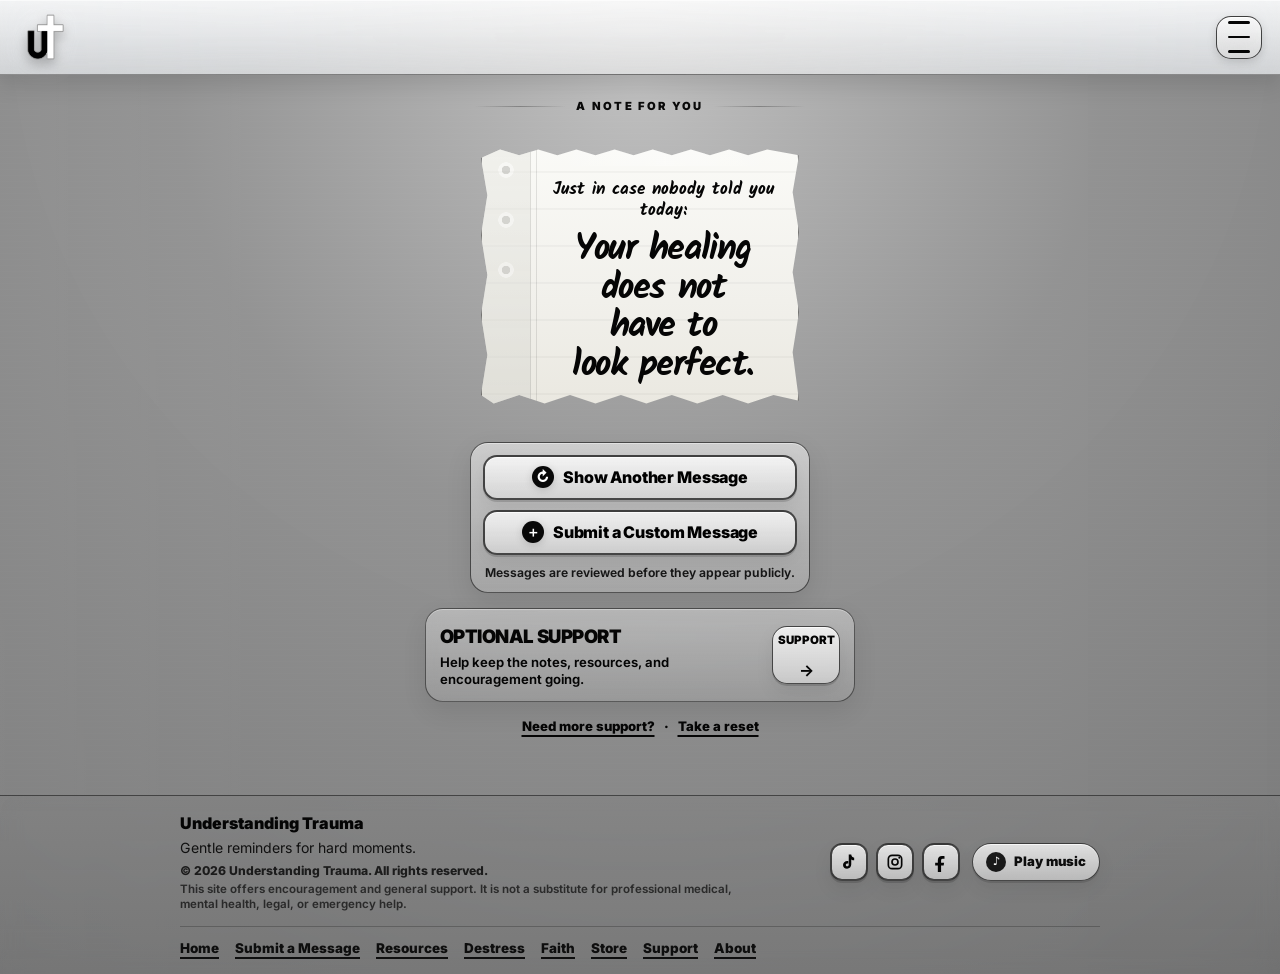
==== commit 452ef274: "Update index.html" ====
--- a/index.html
+++ b/index.html
@@ -7,7 +7,7 @@
 <link rel="preconnect" href="https://fonts.googleapis.com">
 <link rel="preconnect" href="https://fonts.gstatic.com" crossorigin>
 <link href="https://fonts.googleapis.com/css2?family=Inter:wght@400;500;600;700;800;900&family=Kalam:wght@400;700&display=swap" rel="stylesheet">
-<link rel="stylesheet" href="/assets/css/styles.css?v=22">
+<link rel="stylesheet" href="/assets/css/styles.css?v=31">
 <title>Understanding Trauma | A Note For You</title>
 <meta name="description" content="A gentle place to pause, breathe, and receive a note of encouragement.">
 <meta property="og:title" content="Understanding Trauma | A Note For You">
@@ -81,13 +81,14 @@
 </main>
 <div id="siteFooter"></div>
 </div>
-<script src="/assets/js/nav.js?v=22" defer></script>
-<script src="/assets/js/app.js?v=22" defer></script>
-<script src="/assets/js/faith.js?v=22" defer></script>
-<script src="/assets/js/support.js?v=22" defer></script>
-<script src="/assets/js/submit.js?v=22" defer></script>
-<script src="/assets/js/store.js?v=22" defer></script>
-<script src="/assets/js/destress.js?v=22" defer></script>
-<script src="/assets/js/music.js?v=22" defer></script>
+<script src="/assets/js/nav.js?v=31" defer></script>
+<script src="/assets/js/app.js?v=31" defer></script>
+<script src="/assets/js/faith.js?v=31" defer></script>
+<script src="/assets/js/support.js?v=31" defer></script>
+<script src="/assets/js/submit.js?v=31" defer></script>
+<script src="/assets/js/store.js?v=31" defer></script>
+<script src="/assets/js/destress.js?v=31" defer></script>
+<script src="/assets/js/footer.js?v=31" defer></script>
+<script src="/assets/js/music.js?v=31" defer></script>
 </body>
 </html>
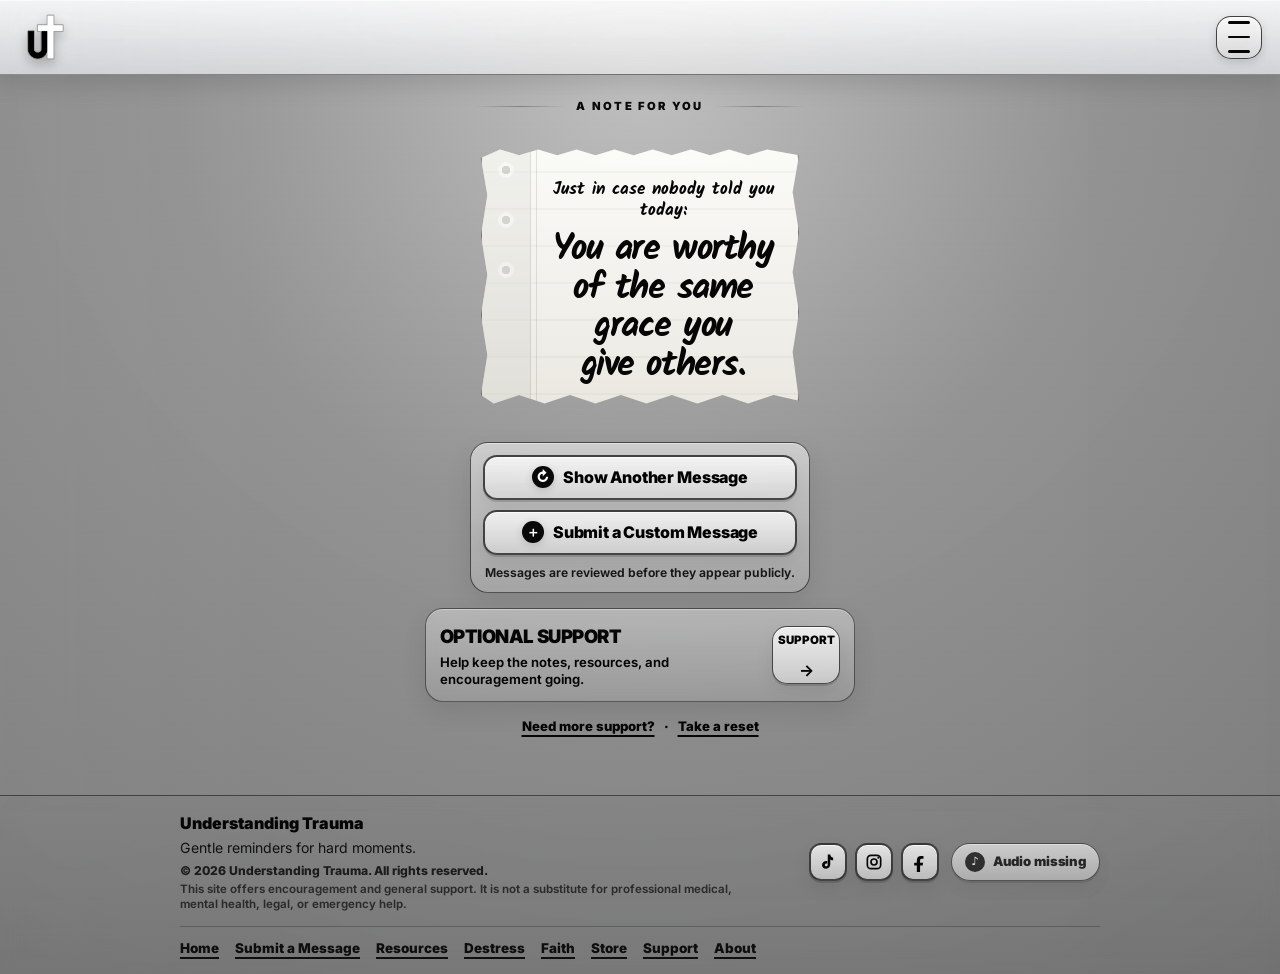
==== commit 76deae1d: "Update index.html" ====
--- a/index.html
+++ b/index.html
@@ -7,7 +7,7 @@
 <link rel="preconnect" href="https://fonts.googleapis.com">
 <link rel="preconnect" href="https://fonts.gstatic.com" crossorigin>
 <link href="https://fonts.googleapis.com/css2?family=Inter:wght@400;500;600;700;800;900&family=Kalam:wght@400;700&display=swap" rel="stylesheet">
-<link rel="stylesheet" href="/assets/css/styles.css?v=31">
+<link rel="stylesheet" href="/assets/css/styles.css?v=33">
 <title>Understanding Trauma | A Note For You</title>
 <meta name="description" content="A gentle place to pause, breathe, and receive a note of encouragement.">
 <meta property="og:title" content="Understanding Trauma | A Note For You">
@@ -81,14 +81,14 @@
 </main>
 <div id="siteFooter"></div>
 </div>
-<script src="/assets/js/nav.js?v=31" defer></script>
-<script src="/assets/js/app.js?v=31" defer></script>
-<script src="/assets/js/faith.js?v=31" defer></script>
-<script src="/assets/js/support.js?v=31" defer></script>
-<script src="/assets/js/submit.js?v=31" defer></script>
-<script src="/assets/js/store.js?v=31" defer></script>
-<script src="/assets/js/destress.js?v=31" defer></script>
-<script src="/assets/js/footer.js?v=31" defer></script>
-<script src="/assets/js/music.js?v=31" defer></script>
+<script src="/assets/js/nav.js?v=33" defer></script>
+<script src="/assets/js/app.js?v=33" defer></script>
+<script src="/assets/js/faith.js?v=33" defer></script>
+<script src="/assets/js/support.js?v=33" defer></script>
+<script src="/assets/js/submit.js?v=33" defer></script>
+<script src="/assets/js/store.js?v=33" defer></script>
+<script src="/assets/js/destress.js?v=33" defer></script>
+<script src="/assets/js/footer.js?v=33" defer></script>
+<script src="/assets/js/music.js?v=33" defer></script>
 </body>
 </html>
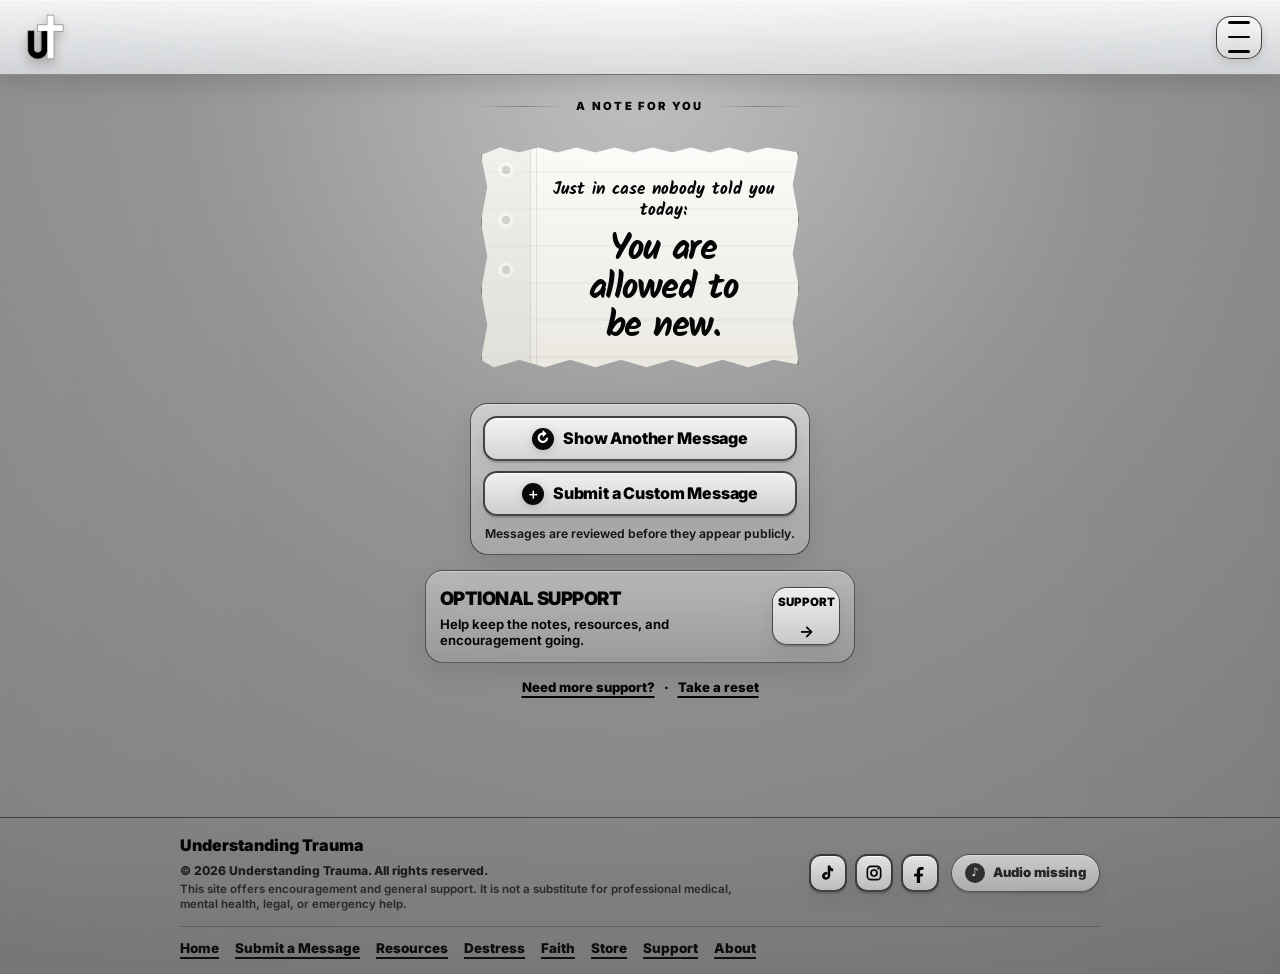
==== commit 2e209854: "Bump asset cache versions" ====
--- a/index.html
+++ b/index.html
@@ -7,7 +7,7 @@
 <link rel="preconnect" href="https://fonts.googleapis.com">
 <link rel="preconnect" href="https://fonts.gstatic.com" crossorigin>
 <link href="https://fonts.googleapis.com/css2?family=Inter:wght@400;500;600;700;800;900&family=Kalam:wght@400;700&display=swap" rel="stylesheet">
-<link rel="stylesheet" href="/assets/css/styles.css?v=33">
+<link rel="stylesheet" href="/assets/css/styles.css?v=36">
 <title>Understanding Trauma | A Note For You</title>
 <meta name="description" content="A gentle place to pause, breathe, and receive a note of encouragement.">
 <meta property="og:title" content="Understanding Trauma | A Note For You">
@@ -81,14 +81,14 @@
 </main>
 <div id="siteFooter"></div>
 </div>
-<script src="/assets/js/nav.js?v=33" defer></script>
-<script src="/assets/js/app.js?v=33" defer></script>
-<script src="/assets/js/faith.js?v=33" defer></script>
-<script src="/assets/js/support.js?v=33" defer></script>
-<script src="/assets/js/submit.js?v=33" defer></script>
-<script src="/assets/js/store.js?v=33" defer></script>
-<script src="/assets/js/destress.js?v=33" defer></script>
-<script src="/assets/js/footer.js?v=33" defer></script>
-<script src="/assets/js/music.js?v=33" defer></script>
+<script src="/assets/js/nav.js?v=36" defer></script>
+<script src="/assets/js/app.js?v=36" defer></script>
+<script src="/assets/js/faith.js?v=36" defer></script>
+<script src="/assets/js/support.js?v=36" defer></script>
+<script src="/assets/js/submit.js?v=36" defer></script>
+<script src="/assets/js/store.js?v=36" defer></script>
+<script src="/assets/js/destress.js?v=36" defer></script>
+<script src="/assets/js/footer.js?v=36" defer></script>
+<script src="/assets/js/music.js?v=36" defer></script>
 </body>
 </html>
--- a/assets/css/styles.css
+++ b/assets/css/styles.css
@@ -947,11 +947,6 @@
 font-size:.78rem!important;
 line-height:1!important;
 }
-.footer-music-button[aria-pressed="true"] .footer-music-icon{
-background:#fff!important;
-color:#111!important;
-box-shadow:inset 0 0 0 1.5px rgba(0,0,0,.82)!important;
-}
 .footer-music-button[aria-pressed="true"]{
 background:linear-gradient(180deg,rgba(24,24,24,.92),rgba(0,0,0,.84))!important;
 color:#fff!important;
@@ -1583,3 +1578,103 @@
 justify-self:end!important;
 }
 }
+/* remove looping text from music button */
+.footer-music-button[aria-pressed="true"] .footer-music-label::after{
+content:""!important;
+display:none!important;
+}
+/* v35 store page mobile centering fix */
+.store-grid,
+.store-coming-soon-page,
+.store-coming-soon-card-clean{
+box-sizing:border-box!important;
+}
+
+.store-coming-soon-page{
+width:100%!important;
+max-width:100%!important;
+padding-left:0!important;
+padding-right:0!important;
+overflow:hidden!important;
+}
+
+.store-coming-soon-card-clean{
+width:calc(100% - 8px)!important;
+max-width:560px!important;
+margin-left:auto!important;
+margin-right:auto!important;
+}
+
+@media (max-width:420px){
+.store-coming-soon-card-clean{
+width:calc(100% - 12px)!important;
+padding-left:14px!important;
+padding-right:14px!important;
+}
+.store-coming-soon-card-clean h2{
+font-size:clamp(1.8rem,11vw,2.65rem)!important;
+letter-spacing:-.07em!important;
+}
+}
+/* v36 store page true center fix */
+.store-grid{
+width:100%!important;
+max-width:620px!important;
+margin-left:auto!important;
+margin-right:auto!important;
+display:grid!important;
+justify-items:center!important;
+padding-left:0!important;
+padding-right:0!important;
+box-sizing:border-box!important;
+}
+
+.store-coming-soon-page{
+width:100%!important;
+max-width:560px!important;
+margin-left:auto!important;
+margin-right:auto!important;
+display:grid!important;
+place-items:center!important;
+padding-left:0!important;
+padding-right:0!important;
+box-sizing:border-box!important;
+}
+
+.store-coming-soon-card-clean{
+width:100%!important;
+max-width:560px!important;
+margin-left:auto!important;
+margin-right:auto!important;
+box-sizing:border-box!important;
+}
+
+.store-coming-soon-card-clean *{
+box-sizing:border-box!important;
+}
+
+@media (max-width:420px){
+.store-grid{
+max-width:100%!important;
+}
+
+.store-coming-soon-page{
+max-width:100%!important;
+}
+
+.store-coming-soon-card-clean{
+width:100%!important;
+max-width:100%!important;
+margin-left:auto!important;
+margin-right:auto!important;
+}
+
+.page-hero h1,
+.content-hero h1{
+font-size:clamp(2rem,10vw,2.85rem)!important;
+line-height:.96!important;
+letter-spacing:-.07em!important;
+max-width:100%!important;
+overflow-wrap:normal!important;
+}
+}
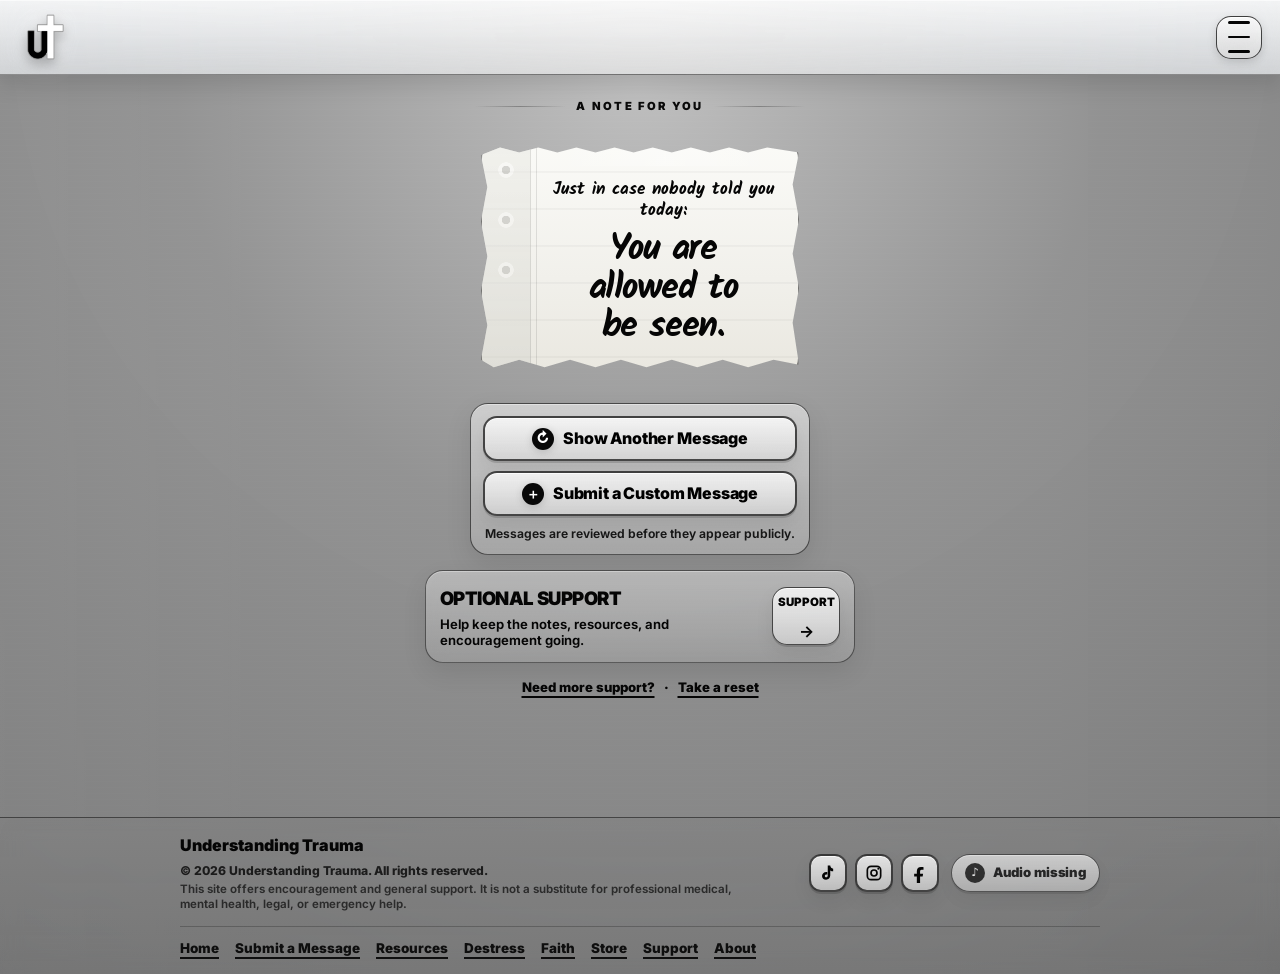
==== commit 2ab773a2: "Bump asset cache versions" ====
--- a/index.html
+++ b/index.html
@@ -7,7 +7,7 @@
 <link rel="preconnect" href="https://fonts.googleapis.com">
 <link rel="preconnect" href="https://fonts.gstatic.com" crossorigin>
 <link href="https://fonts.googleapis.com/css2?family=Inter:wght@400;500;600;700;800;900&family=Kalam:wght@400;700&display=swap" rel="stylesheet">
-<link rel="stylesheet" href="/assets/css/styles.css?v=36">
+<link rel="stylesheet" href="/assets/css/styles.css?v=37">
 <title>Understanding Trauma | A Note For You</title>
 <meta name="description" content="A gentle place to pause, breathe, and receive a note of encouragement.">
 <meta property="og:title" content="Understanding Trauma | A Note For You">
@@ -81,14 +81,14 @@
 </main>
 <div id="siteFooter"></div>
 </div>
-<script src="/assets/js/nav.js?v=36" defer></script>
-<script src="/assets/js/app.js?v=36" defer></script>
-<script src="/assets/js/faith.js?v=36" defer></script>
-<script src="/assets/js/support.js?v=36" defer></script>
-<script src="/assets/js/submit.js?v=36" defer></script>
-<script src="/assets/js/store.js?v=36" defer></script>
-<script src="/assets/js/destress.js?v=36" defer></script>
-<script src="/assets/js/footer.js?v=36" defer></script>
-<script src="/assets/js/music.js?v=36" defer></script>
+<script src="/assets/js/nav.js?v=37" defer></script>
+<script src="/assets/js/app.js?v=37" defer></script>
+<script src="/assets/js/faith.js?v=37" defer></script>
+<script src="/assets/js/support.js?v=37" defer></script>
+<script src="/assets/js/submit.js?v=37" defer></script>
+<script src="/assets/js/store.js?v=37" defer></script>
+<script src="/assets/js/destress.js?v=37" defer></script>
+<script src="/assets/js/footer.js?v=37" defer></script>
+<script src="/assets/js/music.js?v=37" defer></script>
 </body>
 </html>
--- a/assets/css/styles.css
+++ b/assets/css/styles.css
@@ -1398,34 +1398,146 @@
 max-width:246px!important;
 }
 }
-/* v30 clean store coming soon page */
+/* v31 dynamic footer legal + music aligned with socials */
+.footer-main{
+display:grid!important;
+grid-template-columns:1fr auto auto!important;
+align-items:center!important;
+gap:12px!important;
+}
+.footer-brand-block{
+min-width:0!important;
+}
+.footer-socials{
+justify-self:end!important;
+display:flex!important;
+gap:8px!important;
+}
+.footer-socials a{
+display:grid!important;
+place-items:center!important;
+width:38px!important;
+height:38px!important;
+border:2px solid rgba(0,0,0,.70)!important;
+border-radius:12px!important;
+background:linear-gradient(180deg,rgba(255,255,255,.78),rgba(223,223,223,.64))!important;
+box-shadow:0 1px 0 rgba(255,255,255,.74) inset,0 2px 0 rgba(0,0,0,.15),0 8px 18px rgba(0,0,0,.08)!important;
+color:#050505!important;
+}
+.footer-socials svg{
+width:20px!important;
+height:20px!important;
+}
+.footer-music-row{
+display:none!important;
+}
+.footer-music-inline{
+width:auto!important;
+min-width:auto!important;
+max-width:none!important;
+height:38px!important;
+min-height:38px!important;
+padding:0 13px!important;
+justify-self:end!important;
+white-space:nowrap!important;
+}
+.footer-music-inline .footer-music-label{
+font-size:.82rem!important;
+}
+.footer-music-inline .footer-music-icon{
+width:20px!important;
+height:20px!important;
+font-size:.72rem!important;
+}
+.footer-legal{
+margin:6px 0 0!important;
+font-size:.76rem!important;
+font-weight:800!important;
+line-height:1.25!important;
+color:rgba(0,0,0,.78)!important;
+}
+.footer-disclaimer{
+max-width:560px!important;
+margin:4px 0 0!important;
+font-size:.72rem!important;
+font-weight:650!important;
+line-height:1.28!important;
+color:rgba(0,0,0,.66)!important;
+}
+@media (max-width:560px){
+.footer-main{
+grid-template-columns:1fr auto!important;
+gap:10px 12px!important;
+}
+.footer-brand-block{
+grid-column:1 / -1!important;
+}
+.footer-socials{
+justify-self:start!important;
+}
+.footer-music-inline{
+justify-self:end!important;
+}
+}
+/* remove looping text from music button */
+.footer-music-button[aria-pressed="true"] .footer-music-label::after{
+content:""!important;
+display:none!important;
+}
+
+/* v37 store page fix - consolidated, no setup change */
 .store-coming-soon-mark{
 display:none!important;
 }
-
+.store-grid{
+box-sizing:border-box!important;
+}
+.store-grid:has(.store-coming-soon-page),
+.store-grid:has(.store-coming-soon-card-clean){
+width:100%!important;
+max-width:620px!important;
+margin-left:auto!important;
+margin-right:auto!important;
+display:grid!important;
+grid-template-columns:1fr!important;
+justify-items:center!important;
+align-items:start!important;
+gap:14px!important;
+padding-left:0!important;
+padding-right:0!important;
+box-sizing:border-box!important;
+}
 .store-coming-soon-page{
+grid-column:1 / -1!important;
+justify-self:center!important;
 width:100%!important;
+max-width:560px!important;
+margin-left:auto!important;
+margin-right:auto!important;
 display:grid!important;
 place-items:center!important;
 padding:18px 0 28px!important;
-}
-
+box-sizing:border-box!important;
+}
 .store-coming-soon-card-clean{
-width:min(100%,560px)!important;
-margin:0 auto!important;
+justify-self:center!important;
+width:100%!important;
+max-width:560px!important;
+margin-left:auto!important;
+margin-right:auto!important;
 padding:28px 18px 24px!important;
+box-sizing:border-box!important;
 border:1.75px solid rgba(0,0,0,.58)!important;
 border-radius:26px!important;
-background:
-linear-gradient(180deg,rgba(255,255,255,.56),rgba(215,215,215,.34))!important;
+background:linear-gradient(180deg,rgba(255,255,255,.56),rgba(215,215,215,.34))!important;
 -webkit-backdrop-filter:blur(12px)!important;
 backdrop-filter:blur(12px)!important;
-box-shadow:
-0 1px 0 rgba(255,255,255,.50) inset,
-0 18px 42px rgba(0,0,0,.12)!important;
+box-shadow:0 1px 0 rgba(255,255,255,.50) inset,0 18px 42px rgba(0,0,0,.12)!important;
 text-align:center!important;
 }
-
+.store-coming-soon-card-clean *{
+box-sizing:border-box!important;
+}
 .store-eyebrow{
 margin:0 auto 10px!important;
 display:inline-flex!important;
@@ -1442,7 +1554,6 @@
 text-transform:uppercase!important;
 color:rgba(0,0,0,.68)!important;
 }
-
 .store-coming-soon-card-clean h2{
 margin:0 auto 10px!important;
 font-size:clamp(2.1rem,9vw,4.1rem)!important;
@@ -1451,7 +1562,6 @@
 font-weight:950!important;
 text-wrap:balance!important;
 }
-
 .store-coming-copy{
 max-width:440px!important;
 margin:0 auto 18px!important;
@@ -1460,221 +1570,42 @@
 line-height:1.42!important;
 color:rgba(0,0,0,.72)!important;
 }
-
 .store-coming-actions{
 width:min(100%,360px)!important;
 margin:0 auto!important;
 display:grid!important;
 gap:10px!important;
 }
-
 .store-coming-actions .control-button{
 width:100%!important;
 }
-
 @media (min-width:700px){
 .store-coming-actions{
 grid-template-columns:1fr 1fr!important;
 width:min(100%,460px)!important;
 }
 }
-
 @media (max-width:420px){
-.store-coming-soon-page{
-padding-top:10px!important;
-}
-
-.store-coming-soon-card-clean{
-padding:24px 15px 20px!important;
-border-radius:22px!important;
-}
-
-.store-coming-soon-card-clean h2{
-font-size:clamp(2rem,12vw,3rem)!important;
-}
-
-.store-coming-copy{
-font-size:.94rem!important;
-}
-}
-/* v31 dynamic footer legal + music aligned with socials */
-.footer-main{
-display:grid!important;
-grid-template-columns:1fr auto auto!important;
-align-items:center!important;
-gap:12px!important;
-}
-.footer-brand-block{
-min-width:0!important;
-}
-.footer-socials{
-justify-self:end!important;
-display:flex!important;
-gap:8px!important;
-}
-.footer-socials a{
-display:grid!important;
-place-items:center!important;
-width:38px!important;
-height:38px!important;
-border:2px solid rgba(0,0,0,.70)!important;
-border-radius:12px!important;
-background:linear-gradient(180deg,rgba(255,255,255,.78),rgba(223,223,223,.64))!important;
-box-shadow:0 1px 0 rgba(255,255,255,.74) inset,0 2px 0 rgba(0,0,0,.15),0 8px 18px rgba(0,0,0,.08)!important;
-color:#050505!important;
-}
-.footer-socials svg{
-width:20px!important;
-height:20px!important;
-}
-.footer-music-row{
-display:none!important;
-}
-.footer-music-inline{
-width:auto!important;
-min-width:auto!important;
-max-width:none!important;
-height:38px!important;
-min-height:38px!important;
-padding:0 13px!important;
-justify-self:end!important;
-white-space:nowrap!important;
-}
-.footer-music-inline .footer-music-label{
-font-size:.82rem!important;
-}
-.footer-music-inline .footer-music-icon{
-width:20px!important;
-height:20px!important;
-font-size:.72rem!important;
-}
-.footer-legal{
-margin:6px 0 0!important;
-font-size:.76rem!important;
-font-weight:800!important;
-line-height:1.25!important;
-color:rgba(0,0,0,.78)!important;
-}
-.footer-disclaimer{
-max-width:560px!important;
-margin:4px 0 0!important;
-font-size:.72rem!important;
-font-weight:650!important;
-line-height:1.28!important;
-color:rgba(0,0,0,.66)!important;
-}
-@media (max-width:560px){
-.footer-main{
-grid-template-columns:1fr auto!important;
-gap:10px 12px!important;
-}
-.footer-brand-block{
-grid-column:1 / -1!important;
-}
-.footer-socials{
-justify-self:start!important;
-}
-.footer-music-inline{
-justify-self:end!important;
-}
-}
-/* remove looping text from music button */
-.footer-music-button[aria-pressed="true"] .footer-music-label::after{
-content:""!important;
-display:none!important;
-}
-/* v35 store page mobile centering fix */
-.store-grid,
-.store-coming-soon-page,
-.store-coming-soon-card-clean{
-box-sizing:border-box!important;
-}
-
-.store-coming-soon-page{
-width:100%!important;
+.store-grid:has(.store-coming-soon-page),
+.store-grid:has(.store-coming-soon-card-clean){
 max-width:100%!important;
-padding-left:0!important;
-padding-right:0!important;
-overflow:hidden!important;
-}
-
-.store-coming-soon-card-clean{
-width:calc(100% - 8px)!important;
-max-width:560px!important;
-margin-left:auto!important;
-margin-right:auto!important;
-}
-
-@media (max-width:420px){
-.store-coming-soon-card-clean{
-width:calc(100% - 12px)!important;
-padding-left:14px!important;
-padding-right:14px!important;
-}
-.store-coming-soon-card-clean h2{
-font-size:clamp(1.8rem,11vw,2.65rem)!important;
-letter-spacing:-.07em!important;
-}
-}
-/* v36 store page true center fix */
-.store-grid{
-width:100%!important;
-max-width:620px!important;
-margin-left:auto!important;
-margin-right:auto!important;
-display:grid!important;
-justify-items:center!important;
-padding-left:0!important;
-padding-right:0!important;
-box-sizing:border-box!important;
-}
-
-.store-coming-soon-page{
-width:100%!important;
-max-width:560px!important;
-margin-left:auto!important;
-margin-right:auto!important;
-display:grid!important;
-place-items:center!important;
-padding-left:0!important;
-padding-right:0!important;
-box-sizing:border-box!important;
-}
-
-.store-coming-soon-card-clean{
-width:100%!important;
-max-width:560px!important;
-margin-left:auto!important;
-margin-right:auto!important;
-box-sizing:border-box!important;
-}
-
-.store-coming-soon-card-clean *{
-box-sizing:border-box!important;
-}
-
-@media (max-width:420px){
-.store-grid{
-max-width:100%!important;
-}
-
+}
 .store-coming-soon-page{
 max-width:100%!important;
-}
-
+padding-top:10px!important;
+padding-bottom:24px!important;
+}
 .store-coming-soon-card-clean{
 width:100%!important;
 max-width:100%!important;
-margin-left:auto!important;
-margin-right:auto!important;
-}
-
-.page-hero h1,
-.content-hero h1{
-font-size:clamp(2rem,10vw,2.85rem)!important;
-line-height:.96!important;
+padding:24px 15px 20px!important;
+border-radius:22px!important;
+}
+.store-coming-soon-card-clean h2{
+font-size:clamp(1.95rem,11vw,2.8rem)!important;
 letter-spacing:-.07em!important;
-max-width:100%!important;
-overflow-wrap:normal!important;
-}
-}
+}
+.store-coming-copy{
+font-size:.94rem!important;
+}
+}
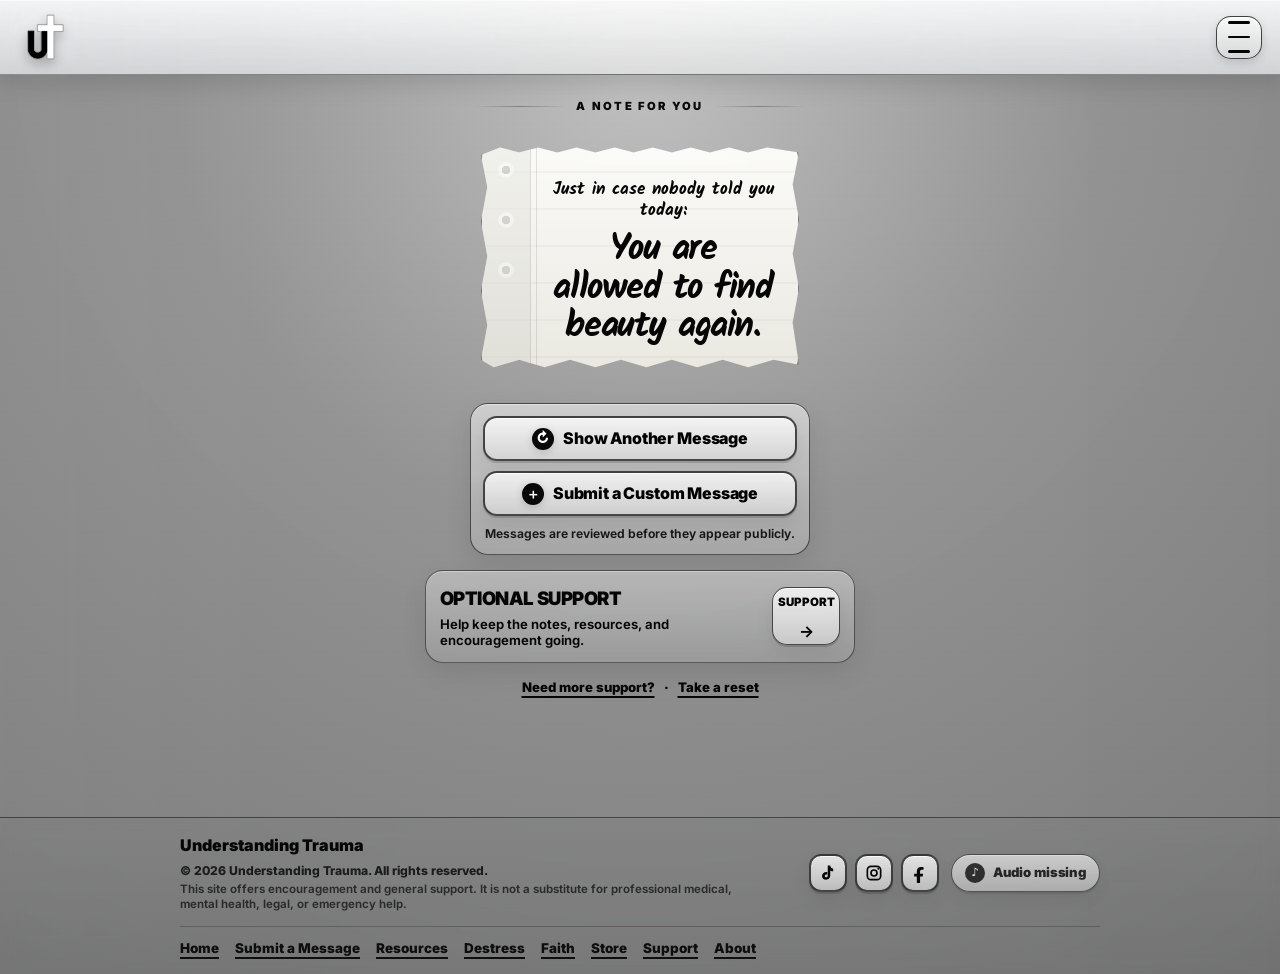
==== commit 66c349db: "Bump asset cache versions" ====
--- a/index.html
+++ b/index.html
@@ -7,7 +7,7 @@
 <link rel="preconnect" href="https://fonts.googleapis.com">
 <link rel="preconnect" href="https://fonts.gstatic.com" crossorigin>
 <link href="https://fonts.googleapis.com/css2?family=Inter:wght@400;500;600;700;800;900&family=Kalam:wght@400;700&display=swap" rel="stylesheet">
-<link rel="stylesheet" href="/assets/css/styles.css?v=37">
+<link rel="stylesheet" href="/assets/css/styles.css?v=38">
 <title>Understanding Trauma | A Note For You</title>
 <meta name="description" content="A gentle place to pause, breathe, and receive a note of encouragement.">
 <meta property="og:title" content="Understanding Trauma | A Note For You">
@@ -81,14 +81,14 @@
 </main>
 <div id="siteFooter"></div>
 </div>
-<script src="/assets/js/nav.js?v=37" defer></script>
-<script src="/assets/js/app.js?v=37" defer></script>
-<script src="/assets/js/faith.js?v=37" defer></script>
-<script src="/assets/js/support.js?v=37" defer></script>
-<script src="/assets/js/submit.js?v=37" defer></script>
-<script src="/assets/js/store.js?v=37" defer></script>
-<script src="/assets/js/destress.js?v=37" defer></script>
-<script src="/assets/js/footer.js?v=37" defer></script>
-<script src="/assets/js/music.js?v=37" defer></script>
+<script src="/assets/js/nav.js?v=38" defer></script>
+<script src="/assets/js/app.js?v=38" defer></script>
+<script src="/assets/js/faith.js?v=38" defer></script>
+<script src="/assets/js/support.js?v=38" defer></script>
+<script src="/assets/js/submit.js?v=38" defer></script>
+<script src="/assets/js/store.js?v=38" defer></script>
+<script src="/assets/js/destress.js?v=38" defer></script>
+<script src="/assets/js/footer.js?v=38" defer></script>
+<script src="/assets/js/music.js?v=38" defer></script>
 </body>
 </html>
--- a/assets/css/styles.css
+++ b/assets/css/styles.css
@@ -1485,19 +1485,17 @@
 display:none!important;
 }
 
-/* v37 store page fix - consolidated, no setup change */
+/* v38 store page fix - stable empty state */
 .store-coming-soon-mark{
 display:none!important;
 }
-.store-grid{
-box-sizing:border-box!important;
-}
-.store-grid:has(.store-coming-soon-page),
-.store-grid:has(.store-coming-soon-card-clean){
+#storeGrid.is-empty-store,
+.store-grid.is-empty-store{
 width:100%!important;
 max-width:620px!important;
 margin-left:auto!important;
 margin-right:auto!important;
+justify-self:center!important;
 display:grid!important;
 grid-template-columns:1fr!important;
 justify-items:center!important;
@@ -1507,7 +1505,7 @@
 padding-right:0!important;
 box-sizing:border-box!important;
 }
-.store-coming-soon-page{
+.store-grid.is-empty-store .store-coming-soon-page{
 grid-column:1 / -1!important;
 justify-self:center!important;
 width:100%!important;
@@ -1519,7 +1517,7 @@
 padding:18px 0 28px!important;
 box-sizing:border-box!important;
 }
-.store-coming-soon-card-clean{
+.store-grid.is-empty-store .store-coming-soon-card-clean{
 justify-self:center!important;
 width:100%!important;
 max-width:560px!important;
@@ -1535,10 +1533,10 @@
 box-shadow:0 1px 0 rgba(255,255,255,.50) inset,0 18px 42px rgba(0,0,0,.12)!important;
 text-align:center!important;
 }
-.store-coming-soon-card-clean *{
+.store-grid.is-empty-store .store-coming-soon-card-clean *{
 box-sizing:border-box!important;
 }
-.store-eyebrow{
+.store-grid.is-empty-store .store-eyebrow{
 margin:0 auto 10px!important;
 display:inline-flex!important;
 align-items:center!important;
@@ -1554,7 +1552,7 @@
 text-transform:uppercase!important;
 color:rgba(0,0,0,.68)!important;
 }
-.store-coming-soon-card-clean h2{
+.store-grid.is-empty-store .store-coming-soon-card-clean h2{
 margin:0 auto 10px!important;
 font-size:clamp(2.1rem,9vw,4.1rem)!important;
 line-height:.92!important;
@@ -1562,7 +1560,7 @@
 font-weight:950!important;
 text-wrap:balance!important;
 }
-.store-coming-copy{
+.store-grid.is-empty-store .store-coming-copy{
 max-width:440px!important;
 margin:0 auto 18px!important;
 font-size:1rem!important;
@@ -1570,42 +1568,42 @@
 line-height:1.42!important;
 color:rgba(0,0,0,.72)!important;
 }
-.store-coming-actions{
+.store-grid.is-empty-store .store-coming-actions{
 width:min(100%,360px)!important;
 margin:0 auto!important;
 display:grid!important;
 gap:10px!important;
 }
-.store-coming-actions .control-button{
+.store-grid.is-empty-store .store-coming-actions .control-button{
 width:100%!important;
 }
 @media (min-width:700px){
-.store-coming-actions{
+.store-grid.is-empty-store .store-coming-actions{
 grid-template-columns:1fr 1fr!important;
 width:min(100%,460px)!important;
 }
 }
 @media (max-width:420px){
-.store-grid:has(.store-coming-soon-page),
-.store-grid:has(.store-coming-soon-card-clean){
+#storeGrid.is-empty-store,
+.store-grid.is-empty-store{
 max-width:100%!important;
 }
-.store-coming-soon-page{
+.store-grid.is-empty-store .store-coming-soon-page{
 max-width:100%!important;
 padding-top:10px!important;
 padding-bottom:24px!important;
 }
-.store-coming-soon-card-clean{
+.store-grid.is-empty-store .store-coming-soon-card-clean{
 width:100%!important;
 max-width:100%!important;
 padding:24px 15px 20px!important;
 border-radius:22px!important;
 }
-.store-coming-soon-card-clean h2{
+.store-grid.is-empty-store .store-coming-soon-card-clean h2{
 font-size:clamp(1.95rem,11vw,2.8rem)!important;
 letter-spacing:-.07em!important;
 }
-.store-coming-copy{
+.store-grid.is-empty-store .store-coming-copy{
 font-size:.94rem!important;
 }
 }
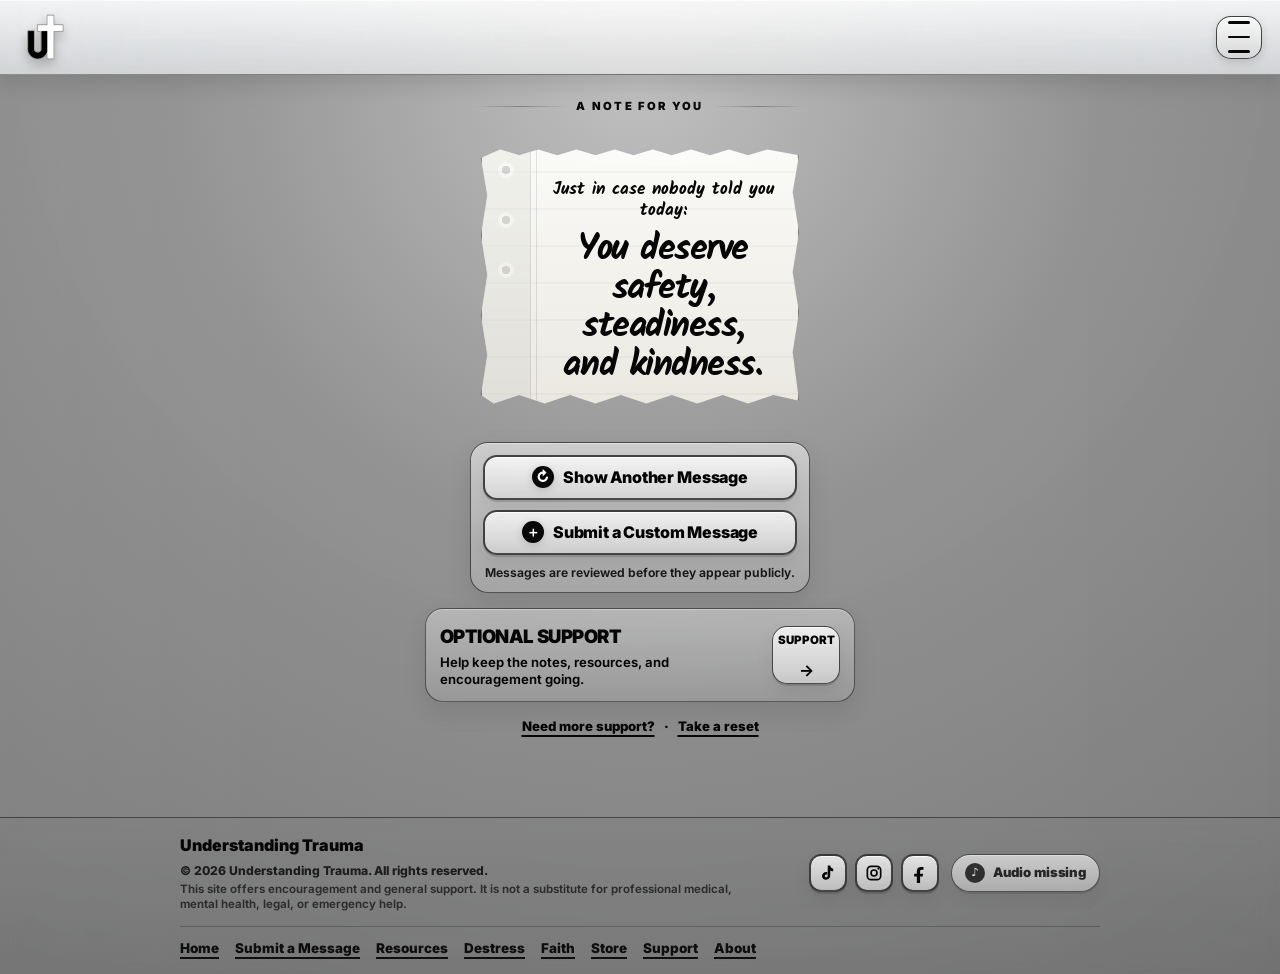
==== commit 8caa63fa: "Fix store page centering" ====
--- a/index.html
+++ b/index.html
@@ -7,7 +7,7 @@
 <link rel="preconnect" href="https://fonts.googleapis.com">
 <link rel="preconnect" href="https://fonts.gstatic.com" crossorigin>
 <link href="https://fonts.googleapis.com/css2?family=Inter:wght@400;500;600;700;800;900&family=Kalam:wght@400;700&display=swap" rel="stylesheet">
-<link rel="stylesheet" href="/assets/css/styles.css?v=38">
+<link rel="stylesheet" href="/assets/css/styles.css?v=39">
 <title>Understanding Trauma | A Note For You</title>
 <meta name="description" content="A gentle place to pause, breathe, and receive a note of encouragement.">
 <meta property="og:title" content="Understanding Trauma | A Note For You">
@@ -81,14 +81,14 @@
 </main>
 <div id="siteFooter"></div>
 </div>
-<script src="/assets/js/nav.js?v=38" defer></script>
-<script src="/assets/js/app.js?v=38" defer></script>
-<script src="/assets/js/faith.js?v=38" defer></script>
-<script src="/assets/js/support.js?v=38" defer></script>
-<script src="/assets/js/submit.js?v=38" defer></script>
-<script src="/assets/js/store.js?v=38" defer></script>
-<script src="/assets/js/destress.js?v=38" defer></script>
-<script src="/assets/js/footer.js?v=38" defer></script>
-<script src="/assets/js/music.js?v=38" defer></script>
+<script src="/assets/js/nav.js?v=39" defer></script>
+<script src="/assets/js/app.js?v=39" defer></script>
+<script src="/assets/js/faith.js?v=39" defer></script>
+<script src="/assets/js/support.js?v=39" defer></script>
+<script src="/assets/js/submit.js?v=39" defer></script>
+<script src="/assets/js/store.js?v=39" defer></script>
+<script src="/assets/js/destress.js?v=39" defer></script>
+<script src="/assets/js/footer.js?v=39" defer></script>
+<script src="/assets/js/music.js?v=39" defer></script>
 </body>
 </html>
--- a/assets/css/styles.css
+++ b/assets/css/styles.css
@@ -1607,3 +1607,31 @@
 font-size:.94rem!important;
 }
 }
+/* store empty state center fix */
+#storeGrid > .store-empty,
+#storeGrid > .store-coming-soon-page{
+grid-column:1 / -1!important;
+justify-self:center!important;
+width:min(100%,560px)!important;
+max-width:560px!important;
+margin-left:auto!important;
+margin-right:auto!important;
+box-sizing:border-box!important;
+}
+
+#storeGrid > .store-empty{
+text-align:center!important;
+}
+
+#storeGrid > .store-coming-soon-page{
+display:grid!important;
+place-items:center!important;
+}
+
+#storeGrid > .store-coming-soon-page > .store-coming-soon-card-clean{
+width:100%!important;
+max-width:560px!important;
+margin-left:auto!important;
+margin-right:auto!important;
+box-sizing:border-box!important;
+}
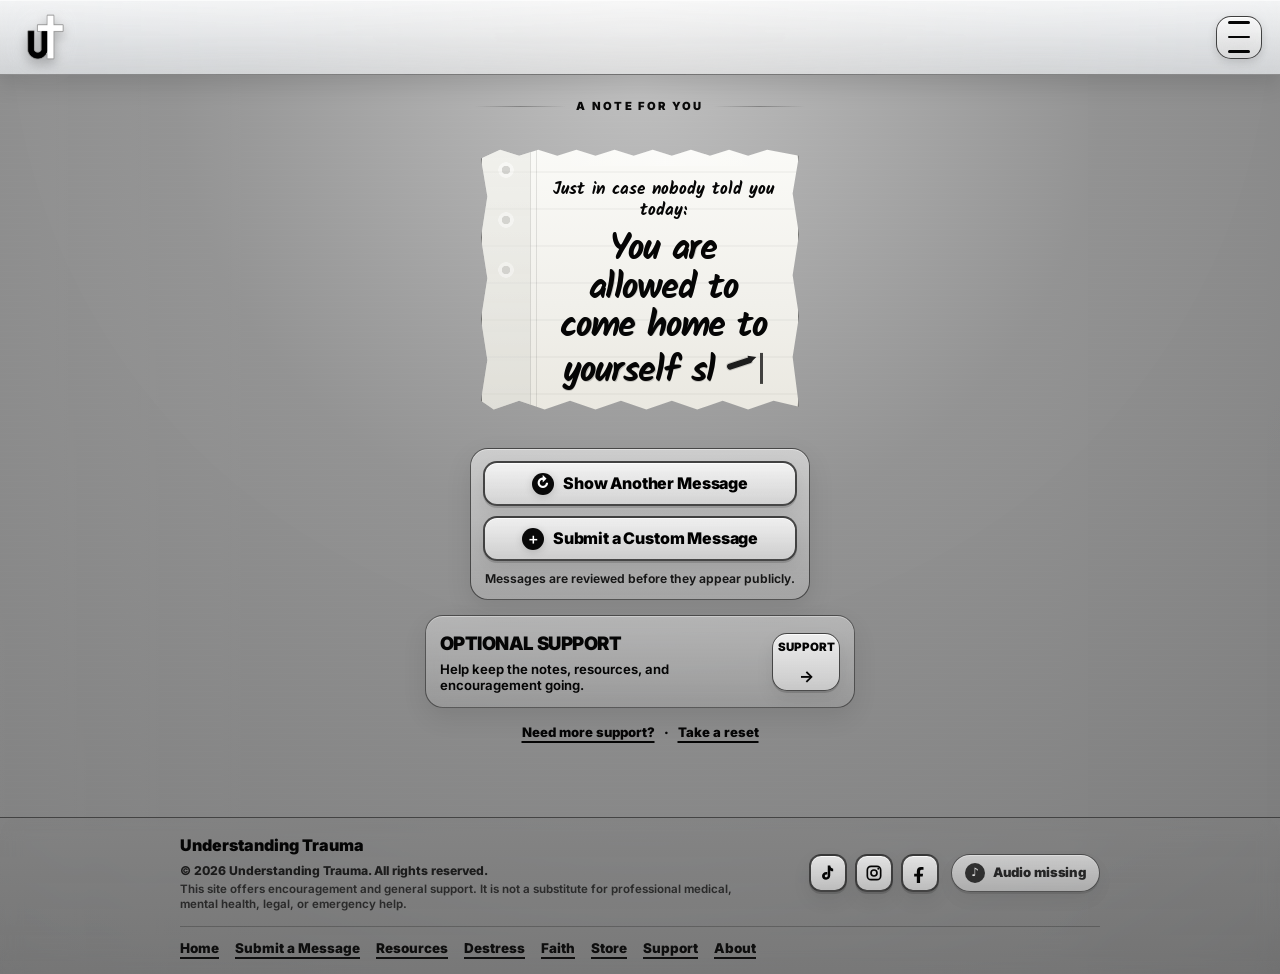
==== commit c8849251: "update v=" ====
--- a/index.html
+++ b/index.html
@@ -7,7 +7,7 @@
 <link rel="preconnect" href="https://fonts.googleapis.com">
 <link rel="preconnect" href="https://fonts.gstatic.com" crossorigin>
 <link href="https://fonts.googleapis.com/css2?family=Inter:wght@400;500;600;700;800;900&family=Kalam:wght@400;700&display=swap" rel="stylesheet">
-<link rel="stylesheet" href="/assets/css/styles.css?v=39">
+<link rel="stylesheet" href="/assets/css/styles.css?v=40">
 <title>Understanding Trauma | A Note For You</title>
 <meta name="description" content="A gentle place to pause, breathe, and receive a note of encouragement.">
 <meta property="og:title" content="Understanding Trauma | A Note For You">
@@ -81,14 +81,14 @@
 </main>
 <div id="siteFooter"></div>
 </div>
-<script src="/assets/js/nav.js?v=39" defer></script>
-<script src="/assets/js/app.js?v=39" defer></script>
-<script src="/assets/js/faith.js?v=39" defer></script>
-<script src="/assets/js/support.js?v=39" defer></script>
-<script src="/assets/js/submit.js?v=39" defer></script>
-<script src="/assets/js/store.js?v=39" defer></script>
-<script src="/assets/js/destress.js?v=39" defer></script>
-<script src="/assets/js/footer.js?v=39" defer></script>
-<script src="/assets/js/music.js?v=39" defer></script>
+<script src="/assets/js/nav.js?v=40" defer></script>
+<script src="/assets/js/app.js?v=40" defer></script>
+<script src="/assets/js/faith.js?v=40" defer></script>
+<script src="/assets/js/support.js?v=40" defer></script>
+<script src="/assets/js/submit.js?v=40" defer></script>
+<script src="/assets/js/store.js?v=40" defer></script>
+<script src="/assets/js/destress.js?v=40" defer></script>
+<script src="/assets/js/footer.js?v=40" defer></script>
+<script src="/assets/js/music.js?v=40" defer></script>
 </body>
 </html>
